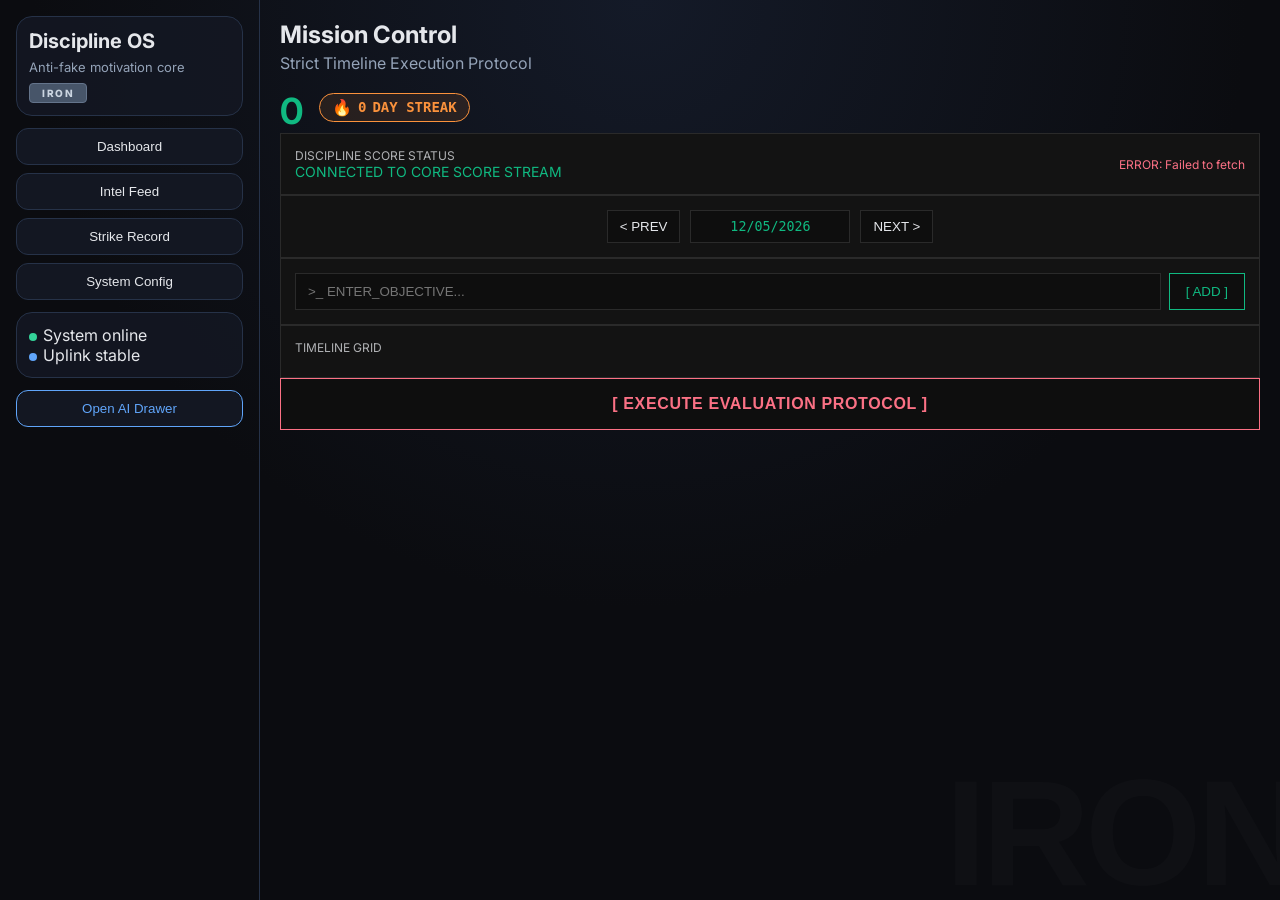
==== frontend/index.html @ 3f34ba26 "Sync local project snapshot" ====
<!DOCTYPE html>
<html lang="en">
<head>
  <meta charset="UTF-8" />
  <meta name="viewport" content="width=device-width, initial-scale=1.0" />
  <title>Discipline OS</title>
  <link rel="preconnect" href="https://fonts.googleapis.com">
  <link rel="preconnect" href="https://fonts.gstatic.com" crossorigin>
  <link href="https://fonts.googleapis.com/css2?family=Inter:wght@400;500;600;700&display=swap" rel="stylesheet">
  <link rel="stylesheet" href="./styles/main.css" />
</head>
<body>
  <div class="app-shell">
    <aside id="sidebar" class="sidebar"></aside>
    <main id="mainContent" class="main"></main>
  </div>
  <div id="drawerMount"></div>
  <script type="module" src="./js/app.js?v=5"></script>
</body>
</html>
---- frontend/styles/main.css ----
:root {
  --bg: #0b0c10;
  --panel: #131722;
  --panel-2: #1a2030;
  --text: #e5e7eb;
  --muted: #94a3b8;
  --primary: #60a5fa;
  --success: #34d399;
  --danger: #fb7185;
  --border: #263248;
}
* { box-sizing: border-box; }
body {
  margin: 0;
  font-family: "Inter", "Segoe UI", sans-serif;
  background: radial-gradient(circle at top, #141a28, var(--bg) 55%);
  color: var(--text);
}
.app-shell {
  display: grid;
  grid-template-columns: 260px 1fr;
  min-height: 100vh;
}
.sidebar {
  border-right: 1px solid var(--border);
  padding: 16px;
}
.brand-card, .status-card, .card, .score-card, .danger-zone, .drawer-left, .drawer-main-head, .chat-log, .composer {
  background: rgba(20, 24, 36, 0.85);
  border: 1px solid var(--border);
  border-radius: 16px;
}
.brand-card, .status-card { padding: 12px; margin-bottom: 12px; }
.brand-card h1 { margin: 0 0 6px; font-size: 20px; }
.brand-card p { margin: 0; color: var(--muted); font-size: 13px; }
.nav-list { display: grid; gap: 8px; margin-bottom: 12px; }
.nav-list button, .primary-btn {
  padding: 10px 12px;
  border: 1px solid var(--border);
  background: var(--panel);
  color: var(--text);
  border-radius: 12px;
  cursor: pointer;
}
.primary-btn { width: 100%; border-color: var(--primary); color: var(--primary); }
.main {
  padding: 20px;
  display: grid;
  gap: 16px;
}
.section.hidden { display: none; }
.section-header h2 { margin: 0; }
.section-header p { margin: 4px 0 0; color: var(--muted); }
.score-card {
  padding: 16px;
  display: flex;
  justify-content: space-between;
  align-items: center;
}
#scoreValue { margin: 8px 0 0; font-size: 48px; color: var(--success); }
#scoreValue.score-negative { color: var(--danger); }
.action-grid { display: grid; grid-template-columns: 1fr 1fr; gap: 12px; }
.action {
  border-radius: 14px;
  border: 1px solid var(--border);
  padding: 14px;
  background: var(--panel);
  cursor: pointer;
}
.action.success { border-color: #1e8f6a; color: var(--success); }
.action.danger { border-color: #b9475e; color: var(--danger); }
.card { padding: 14px; }
.card-title { margin-bottom: 10px; color: var(--muted); font-size: 13px; text-transform: uppercase; }
.heat-grid { display: grid; grid-template-columns: repeat(10, 14px); gap: 4px; }
.heat-square, .mini-heat-square { border-radius: 4px; border: 1px solid #202939; }
.intel-grid { display: grid; grid-template-columns: 2fr 1fr; gap: 12px; }
.trend-chart { width: 100%; height: 220px; border: 1px solid var(--border); border-radius: 12px; }
.ratio-card { text-align: center; }
.ratio-gauge { width: 160px; height: 160px; }
.intel-list { margin: 0; padding-left: 16px; }
.annual-heatmap { display: flex; gap: 3px; overflow: auto; }
.table-wrap { overflow: auto; }
table { width: 100%; border-collapse: collapse; }
th, td { border: 1px solid var(--border); padding: 8px; text-align: left; font-size: 13px; }
.mode-grid { display: grid; grid-template-columns: repeat(3, 1fr); gap: 10px; }
.mode-btn, .danger-btn {
  border: 1px solid var(--border);
  background: var(--panel);
  border-radius: 12px;
  padding: 10px;
  cursor: pointer;
  color: var(--text);
}
.mode-btn.active { border-color: var(--primary); color: var(--primary); }
.danger-zone { padding: 14px; border-color: #823446; }
.danger-btn { border-color: #b9475e; color: var(--danger); }
.ai-drawer {
  position: fixed;
  inset: 18px;
  margin-left: auto;
  width: min(980px, calc(100vw - 36px));
  display: grid;
  grid-template-columns: 240px 1fr;
  gap: 12px;
  z-index: 20;
}
.ai-drawer.hidden { display: none; }
.drawer-left, .drawer-main-head, .chat-log, .composer { padding: 12px; }
.drawer-actions { display: grid; grid-template-columns: 1fr 1fr; gap: 8px; margin-bottom: 8px; }
.drawer-actions button { border-radius: 10px; border: 1px solid var(--border); background: var(--panel); color: var(--text); padding: 8px; }
.conversation-list { display: grid; gap: 8px; max-height: calc(100vh - 180px); overflow: auto; }
.conversation-item { text-align: left; border: 1px solid var(--border); background: var(--panel); border-radius: 10px; color: var(--text); padding: 8px; cursor: pointer; }
.conversation-item.active { border-color: var(--primary); }
.drawer-main { display: grid; grid-template-rows: auto 1fr auto; gap: 10px; }
.drawer-main-head { display: flex; justify-content: space-between; align-items: center; }
.chat-log { overflow: auto; max-height: calc(100vh - 260px); }
.chat-row { margin-bottom: 8px; padding: 10px; border-radius: 12px; border: 1px solid var(--border); background: var(--panel-2); }
.chat-row.user { border-color: #2a4b78; }
.chat-row.assistant { border-color: #2a6f60; }
.composer { display: grid; gap: 8px; }
.composer-top { display: flex; justify-content: space-between; color: var(--muted); font-size: 12px; }
.composer-modes button { border-radius: 999px; border: 1px solid var(--border); background: var(--panel); color: var(--text); padding: 4px 10px; }
.composer-modes button.active { border-color: var(--primary); color: var(--primary); }
.composer-input-row { display: grid; grid-template-columns: 1fr auto auto; gap: 8px; align-items: end; }
#chatInput { border-radius: 12px; border: 1px solid var(--border); background: #0f1420; color: var(--text); padding: 10px; min-height: 64px; resize: none; }
#sendChatBtn, #stopChatBtn, #closeDrawerBtn {
  border-radius: 999px;
  border: 1px solid var(--border);
  background: var(--panel);
  color: var(--text);
  padding: 8px 14px;
  cursor: pointer;
}
#sendChatBtn { border-color: #2a4b78; color: var(--primary); }
#stopChatBtn { border-color: #b9475e; color: var(--danger); }
.hidden { display: none !important; }
.dot { width: 8px; height: 8px; border-radius: 999px; display: inline-block; margin-right: 6px; }
.dot.success { background: var(--success); }
.dot.info { background: var(--primary); }

/* =========================================
   VERCEL DESIGN SYSTEM (LIGHT THEME)
   ========================================= */
@import url('https://fonts.googleapis.com/css2?family=Geist:wght@400;500;600&family=Geist+Mono:wght@400;500&display=swap');

[data-theme="vercel"] {
  /* Màu sắc chủ đạo từ Vercel */
  --bg-color: #ffffff; /* Pure White */
  --text-main: #171717; /* Vercel Black */
  --text-muted: #666666; /* Gray 500 */
  --accent-blue: #0a72ef; /* Develop Blue */
  --accent-red: #ff5b4f; /* Ship Red */

  /* Phông chữ Geist */
  font-family: 'Geist', sans-serif;
  background-color: var(--bg-color);
  color: var(--text-main);
}

/* Ép các Card dùng kỹ thuật Shadow-as-border */
[data-theme="vercel"] .card,
[data-theme="vercel"] .section-header {
  background: #ffffff !important;
  border: none !important;
  border-radius: 8px !important;
  box-shadow: rgba(0,0,0,0.08) 0px 0px 0px 1px, rgba(0,0,0,0.04) 0px 2px 2px, #fafafa 0px 0px 0px 1px !important; /* Full Card Shadow */
}

/* Định dạng chữ số điểm khổng lồ: Âm khoảng cách chữ */
[data-theme="vercel"] #scoreValue {
  font-family: 'Geist', sans-serif;
  font-weight: 600;
  letter-spacing: -2.4px !important; /* Maximum compression */
  color: var(--text-main) !important;
}

/* Phông chữ Mono cho khu vực dữ liệu */
[data-theme="vercel"] input,
[data-theme="vercel"] #timelineDateInput,
[data-theme="vercel"] .chat-log {
  font-family: 'Geist Mono', monospace;
  background: #ffffff !important;
  color: var(--text-main) !important;
  border: none !important;
  box-shadow: rgba(0,0,0,0.08) 0px 0px 0px 1px !important; /* Border Shadow */
}

/* Nút bấm Vercel: Đen trắng phân minh */
[data-theme="vercel"] button {
  background: #ffffff !important;
  color: #171717 !important;
  border: none !important;
  border-radius: 6px !important;
  box-shadow: rgb(235, 235, 235) 0px 0px 0px 1px !important;
  font-weight: 500;
  transition: all 0.2s ease;
}

[data-theme="vercel"] button:hover {
  background: #fafafa !important;
}

/* Nút bấm chính (Call to Action) */
[data-theme="vercel"] #timelineEvaluateBtn,
[data-theme="vercel"] .primary-btn {
  background: #171717 !important; /* Primary Dark */
  color: #ffffff !important;
  box-shadow: none !important;
}

[data-theme="vercel"] #timelineEvaluateBtn:hover {
  background: #000000 !important;
}

/* Vòng sáng xanh khi Focus (Accessibility) */
[data-theme="vercel"] *:focus {
  outline: 2px solid hsla(212, 100%, 48%, 1) !important; /* Focus Blue */
}

/* =========================================
   UX JUICE & GAMIFICATION
   ========================================= */

/* Gạch ngang mục tiêu đã hoàn thành */
.card button[data-toggle-id] {
  transition: all 0.3s ease;
}
.card button[data-toggle-id][style*="#10B981"] { 
  text-decoration: line-through;
  opacity: 0.5;
  color: #10B981 !important;
}

/* Hiệu ứng Glow cho các nút */
#timelineAddTaskBtn:hover {
  box-shadow: 0 0 12px rgba(16, 185, 129, 0.4);
  transform: translateY(-1px);
}
#timelineEvaluateBtn:hover {
  box-shadow: 0 0 15px rgba(251, 113, 133, 0.4);
}

/* Rank chìm ở background */
body::before {
  content: attr(data-rank);
  position: fixed;
  bottom: -20px;
  right: -20px;
  font-size: 150px;
  font-weight: 800;
  color: rgba(255, 255, 255, 0.02);
  z-index: -1;
  pointer-events: none;
  font-family: 'Geist', sans-serif;
  letter-spacing: -5px;
}
body:not([data-rank])::before {
  content: 'NOVICE';
}
[data-theme="vercel"] body::before {
  color: rgba(0, 0, 0, 0.02);
}

/* Hiệu ứng thở cho Lửa Chuỗi */
@keyframes pulseFire {
  0% { opacity: 0.8; transform: scale(1); }
  50% { opacity: 1; transform: scale(1.05); text-shadow: 0 0 8px rgba(251,146,60,0.4); }
  100% { opacity: 0.8; transform: scale(1); }
}
#streakBadge span:first-child {
  display: inline-block;
  animation: pulseFire 2s infinite ease-in-out;
}

/* =========================================
   RANK & PRESTIGE SYSTEM (GAMIFICATION)
   ========================================= */

/* Badge Rank tại Sidebar */
.rank-badge {
    padding: 3px 12px;
    border-radius: 4px;
    font-size: 10px;
    font-weight: 800;
    text-transform: uppercase;
    letter-spacing: 1.5px;
    margin-top: 8px;
    display: inline-block;
    transition: all 0.5s cubic-bezier(0.4, 0, 0.2, 1);
    border: 1px solid transparent;
}

/* Hiệu ứng màu theo từng bậc */
.rank-iron { background: #475569; color: #cbd5e1; border-color: #64748b; }
.rank-bronze { 
    background: linear-gradient(135deg, #a85d1d, #cd7f32); 
    color: #fff; 
    box-shadow: 0 0 10px rgba(205, 127, 50, 0.4); 
}
.rank-silver { 
    background: linear-gradient(135deg, #94a3b8, #e2e8f0); 
    color: #1e293b; 
    box-shadow: 0 0 10px rgba(226, 232, 240, 0.5); 
}
.rank-gold { 
    background: linear-gradient(135deg, #d97706, #fcd34d); 
    color: #451a03; 
    box-shadow: 0 0 15px rgba(251, 191, 36, 0.6); 
    animation: gold-glow 2s infinite;
}
.rank-diamond { 
    background: linear-gradient(135deg, #0891b2, #a5f3fc); 
    color: #083344; 
    animation: diamond-shimmer 2s infinite;
}
.rank-master { 
    background: linear-gradient(135deg, #7c3aed, #c084fc, #7c3aed); 
    background-size: 200% auto;
    color: #fff; 
    box-shadow: 0 0 20px rgba(124, 58, 237, 0.7);
    animation: master-pulse 1.5s infinite, shine 3s infinite linear;
}

/* Animations */
@keyframes gold-glow { 0%, 100% { opacity: 0.8; } 50% { opacity: 1; } }
@keyframes diamond-shimmer {
    0%, 100% { box-shadow: 0 0 5px #22d3ee; }
    50% { box-shadow: 0 0 20px #22d3ee; }
}
@keyframes master-pulse { 0% { transform: scale(1); } 50% { transform: scale(1.05); } 100% { transform: scale(1); } }
@keyframes shine { to { background-position: 200% center; } }

/* Streak Shield Icon */
#shieldContainer {
    display: flex;
    align-items: center;
    gap: 4px;
    font-size: 14px;
    color: #38bdf8;
    margin-left: 10px;
}

.shield-active { animation: shield-float 3s infinite ease-in-out; }
@keyframes shield-float { 0%, 100% { transform: translateY(0); } 50% { transform: translateY(-3px); } }

/* =========================================
   TIKTOK MILESTONE CELEBRATION
   ========================================= */

#streakMilestoneOverlay {
    position: fixed;
    top: 0;
    left: 0;
    width: 100vw;
    height: 100vh;
    background: rgba(0, 0, 0, 0.8);
    display: none;
    justify-content: center;
    align-items: center;
    z-index: 9999;
    flex-direction: column;
    pointer-events: none;
}

.milestone-content {
    text-align: center;
    animation: tiktok-pop-in 0.6s cubic-bezier(0.17, 0.89, 0.32, 1.49);
}

.milestone-fire {
    font-size: 120px;
    margin-bottom: 10px;
    display: block;
    filter: drop-shadow(0 0 20px currentColor);
}

.milestone-number {
    font-size: 80px;
    font-weight: 900;
    font-family: 'Geist', sans-serif;
    letter-spacing: -5px;
    background-clip: text;
    -webkit-background-clip: text;
    color: transparent;
}

.fire-bronze { color: #cd7f32; background-image: linear-gradient(to bottom, #ff7e5f, #feb47b); }
.fire-silver { color: #e2e8f0; background-image: linear-gradient(to bottom, #bdc3c7, #2c3e50); }
.fire-gold { color: #fbbf24; background-image: linear-gradient(to bottom, #f83600, #f9d423); }
.fire-diamond { color: #22d3ee; background-image: linear-gradient(to bottom, #00f2ea, #ff0050); }
.fire-master { color: #c084fc; background-image: linear-gradient(to bottom, #8e2de2, #4a00e0); }

@keyframes tiktok-pop-in {
    0% { transform: scale(0) rotate(-20deg); opacity: 0; }
    70% { transform: scale(1.2) rotate(10deg); opacity: 1; }
    100% { transform: scale(1) rotate(0deg); }
}

#streakMilestoneOverlay.fade-out .milestone-content {
    animation: tiktok-fade-out 0.5s forwards;
}

@keyframes tiktok-fade-out {
    to { opacity: 0; transform: scale(1.5); }
}
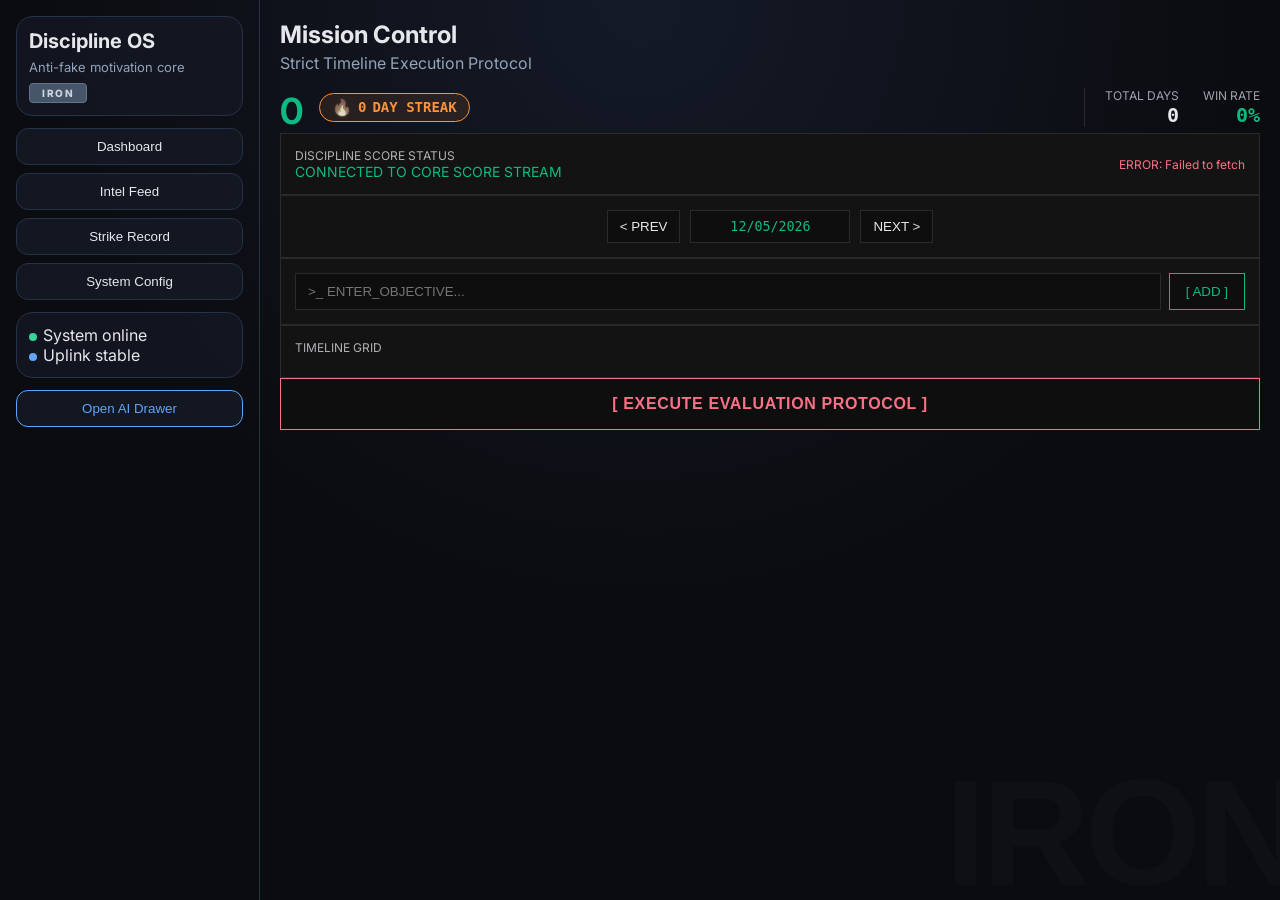
==== commit ed1e2490: "feat: Nâng cấp hiệu ứng ngọn lửa Bạc 3D mốc 10 ngày" ====
--- a/frontend/index.html
+++ b/frontend/index.html
@@ -7,7 +7,7 @@
   <link rel="preconnect" href="https://fonts.googleapis.com">
   <link rel="preconnect" href="https://fonts.gstatic.com" crossorigin>
   <link href="https://fonts.googleapis.com/css2?family=Inter:wght@400;500;600;700&display=swap" rel="stylesheet">
-  <link rel="stylesheet" href="./styles/main.css" />
+  <link rel="stylesheet" href="./styles/main.css?v=6" />
 </head>
 <body>
   <div class="app-shell">
--- a/frontend/styles/main.css
+++ b/frontend/styles/main.css
@@ -9,32 +9,68 @@
   --danger: #fb7185;
   --border: #263248;
 }
-* { box-sizing: border-box; }
+
+* {
+  box-sizing: border-box;
+}
+
 body {
   margin: 0;
   font-family: "Inter", "Segoe UI", sans-serif;
   background: radial-gradient(circle at top, #141a28, var(--bg) 55%);
   color: var(--text);
 }
+
 .app-shell {
   display: grid;
   grid-template-columns: 260px 1fr;
   min-height: 100vh;
 }
+
 .sidebar {
   border-right: 1px solid var(--border);
   padding: 16px;
 }
-.brand-card, .status-card, .card, .score-card, .danger-zone, .drawer-left, .drawer-main-head, .chat-log, .composer {
+
+.brand-card,
+.status-card,
+.card,
+.score-card,
+.danger-zone,
+.drawer-left,
+.drawer-main-head,
+.chat-log,
+.composer {
   background: rgba(20, 24, 36, 0.85);
   border: 1px solid var(--border);
   border-radius: 16px;
 }
-.brand-card, .status-card { padding: 12px; margin-bottom: 12px; }
-.brand-card h1 { margin: 0 0 6px; font-size: 20px; }
-.brand-card p { margin: 0; color: var(--muted); font-size: 13px; }
-.nav-list { display: grid; gap: 8px; margin-bottom: 12px; }
-.nav-list button, .primary-btn {
+
+.brand-card,
+.status-card {
+  padding: 12px;
+  margin-bottom: 12px;
+}
+
+.brand-card h1 {
+  margin: 0 0 6px;
+  font-size: 20px;
+}
+
+.brand-card p {
+  margin: 0;
+  color: var(--muted);
+  font-size: 13px;
+}
+
+.nav-list {
+  display: grid;
+  gap: 8px;
+  margin-bottom: 12px;
+}
+
+.nav-list button,
+.primary-btn {
   padding: 10px 12px;
   border: 1px solid var(--border);
   background: var(--panel);
@@ -42,24 +78,55 @@
   border-radius: 12px;
   cursor: pointer;
 }
-.primary-btn { width: 100%; border-color: var(--primary); color: var(--primary); }
+
+.primary-btn {
+  width: 100%;
+  border-color: var(--primary);
+  color: var(--primary);
+}
+
 .main {
   padding: 20px;
   display: grid;
   gap: 16px;
 }
-.section.hidden { display: none; }
-.section-header h2 { margin: 0; }
-.section-header p { margin: 4px 0 0; color: var(--muted); }
+
+.section.hidden {
+  display: none;
+}
+
+.section-header h2 {
+  margin: 0;
+}
+
+.section-header p {
+  margin: 4px 0 0;
+  color: var(--muted);
+}
+
 .score-card {
   padding: 16px;
   display: flex;
   justify-content: space-between;
   align-items: center;
 }
-#scoreValue { margin: 8px 0 0; font-size: 48px; color: var(--success); }
-#scoreValue.score-negative { color: var(--danger); }
-.action-grid { display: grid; grid-template-columns: 1fr 1fr; gap: 12px; }
+
+#scoreValue {
+  margin: 8px 0 0;
+  font-size: 48px;
+  color: var(--success);
+}
+
+#scoreValue.score-negative {
+  color: var(--danger);
+}
+
+.action-grid {
+  display: grid;
+  grid-template-columns: 1fr 1fr;
+  gap: 12px;
+}
+
 .action {
   border-radius: 14px;
   border: 1px solid var(--border);
@@ -67,23 +134,98 @@
   background: var(--panel);
   cursor: pointer;
 }
-.action.success { border-color: #1e8f6a; color: var(--success); }
-.action.danger { border-color: #b9475e; color: var(--danger); }
-.card { padding: 14px; }
-.card-title { margin-bottom: 10px; color: var(--muted); font-size: 13px; text-transform: uppercase; }
-.heat-grid { display: grid; grid-template-columns: repeat(10, 14px); gap: 4px; }
-.heat-square, .mini-heat-square { border-radius: 4px; border: 1px solid #202939; }
-.intel-grid { display: grid; grid-template-columns: 2fr 1fr; gap: 12px; }
-.trend-chart { width: 100%; height: 220px; border: 1px solid var(--border); border-radius: 12px; }
-.ratio-card { text-align: center; }
-.ratio-gauge { width: 160px; height: 160px; }
-.intel-list { margin: 0; padding-left: 16px; }
-.annual-heatmap { display: flex; gap: 3px; overflow: auto; }
-.table-wrap { overflow: auto; }
-table { width: 100%; border-collapse: collapse; }
-th, td { border: 1px solid var(--border); padding: 8px; text-align: left; font-size: 13px; }
-.mode-grid { display: grid; grid-template-columns: repeat(3, 1fr); gap: 10px; }
-.mode-btn, .danger-btn {
+
+.action.success {
+  border-color: #1e8f6a;
+  color: var(--success);
+}
+
+.action.danger {
+  border-color: #b9475e;
+  color: var(--danger);
+}
+
+.card {
+  padding: 14px;
+}
+
+.card-title {
+  margin-bottom: 10px;
+  color: var(--muted);
+  font-size: 13px;
+  text-transform: uppercase;
+}
+
+.heat-grid {
+  display: grid;
+  grid-template-columns: repeat(10, 14px);
+  gap: 4px;
+}
+
+.heat-square,
+.mini-heat-square {
+  border-radius: 4px;
+  border: 1px solid #202939;
+}
+
+.intel-grid {
+  display: grid;
+  grid-template-columns: 2fr 1fr;
+  gap: 12px;
+}
+
+.trend-chart {
+  width: 100%;
+  height: 220px;
+  border: 1px solid var(--border);
+  border-radius: 12px;
+}
+
+.ratio-card {
+  text-align: center;
+}
+
+.ratio-gauge {
+  width: 160px;
+  height: 160px;
+}
+
+.intel-list {
+  margin: 0;
+  padding-left: 16px;
+}
+
+.annual-heatmap {
+  display: flex;
+  gap: 3px;
+  overflow: auto;
+}
+
+.table-wrap {
+  overflow: auto;
+}
+
+table {
+  width: 100%;
+  border-collapse: collapse;
+}
+
+th,
+td {
+  border: 1px solid var(--border);
+  padding: 8px;
+  text-align: left;
+  font-size: 13px;
+}
+
+.mode-grid {
+  display: grid;
+  grid-template-columns: repeat(3, 1fr);
+  gap: 10px;
+}
+
+.mode-btn,
+.danger-btn {
   border: 1px solid var(--border);
   background: var(--panel);
   border-radius: 12px;
@@ -91,9 +233,22 @@
   cursor: pointer;
   color: var(--text);
 }
-.mode-btn.active { border-color: var(--primary); color: var(--primary); }
-.danger-zone { padding: 14px; border-color: #823446; }
-.danger-btn { border-color: #b9475e; color: var(--danger); }
+
+.mode-btn.active {
+  border-color: var(--primary);
+  color: var(--primary);
+}
+
+.danger-zone {
+  padding: 14px;
+  border-color: #823446;
+}
+
+.danger-btn {
+  border-color: #b9475e;
+  color: var(--danger);
+}
+
 .ai-drawer {
   position: fixed;
   inset: 18px;
@@ -104,26 +259,132 @@
   gap: 12px;
   z-index: 20;
 }
-.ai-drawer.hidden { display: none; }
-.drawer-left, .drawer-main-head, .chat-log, .composer { padding: 12px; }
-.drawer-actions { display: grid; grid-template-columns: 1fr 1fr; gap: 8px; margin-bottom: 8px; }
-.drawer-actions button { border-radius: 10px; border: 1px solid var(--border); background: var(--panel); color: var(--text); padding: 8px; }
-.conversation-list { display: grid; gap: 8px; max-height: calc(100vh - 180px); overflow: auto; }
-.conversation-item { text-align: left; border: 1px solid var(--border); background: var(--panel); border-radius: 10px; color: var(--text); padding: 8px; cursor: pointer; }
-.conversation-item.active { border-color: var(--primary); }
-.drawer-main { display: grid; grid-template-rows: auto 1fr auto; gap: 10px; }
-.drawer-main-head { display: flex; justify-content: space-between; align-items: center; }
-.chat-log { overflow: auto; max-height: calc(100vh - 260px); }
-.chat-row { margin-bottom: 8px; padding: 10px; border-radius: 12px; border: 1px solid var(--border); background: var(--panel-2); }
-.chat-row.user { border-color: #2a4b78; }
-.chat-row.assistant { border-color: #2a6f60; }
-.composer { display: grid; gap: 8px; }
-.composer-top { display: flex; justify-content: space-between; color: var(--muted); font-size: 12px; }
-.composer-modes button { border-radius: 999px; border: 1px solid var(--border); background: var(--panel); color: var(--text); padding: 4px 10px; }
-.composer-modes button.active { border-color: var(--primary); color: var(--primary); }
-.composer-input-row { display: grid; grid-template-columns: 1fr auto auto; gap: 8px; align-items: end; }
-#chatInput { border-radius: 12px; border: 1px solid var(--border); background: #0f1420; color: var(--text); padding: 10px; min-height: 64px; resize: none; }
-#sendChatBtn, #stopChatBtn, #closeDrawerBtn {
+
+.ai-drawer.hidden {
+  display: none;
+}
+
+.drawer-left,
+.drawer-main-head,
+.chat-log,
+.composer {
+  padding: 12px;
+}
+
+.drawer-actions {
+  display: grid;
+  grid-template-columns: 1fr 1fr;
+  gap: 8px;
+  margin-bottom: 8px;
+}
+
+.drawer-actions button {
+  border-radius: 10px;
+  border: 1px solid var(--border);
+  background: var(--panel);
+  color: var(--text);
+  padding: 8px;
+}
+
+.conversation-list {
+  display: grid;
+  gap: 8px;
+  max-height: calc(100vh - 180px);
+  overflow: auto;
+}
+
+.conversation-item {
+  text-align: left;
+  border: 1px solid var(--border);
+  background: var(--panel);
+  border-radius: 10px;
+  color: var(--text);
+  padding: 8px;
+  cursor: pointer;
+}
+
+.conversation-item.active {
+  border-color: var(--primary);
+}
+
+.drawer-main {
+  display: grid;
+  grid-template-rows: auto 1fr auto;
+  gap: 10px;
+}
+
+.drawer-main-head {
+  display: flex;
+  justify-content: space-between;
+  align-items: center;
+}
+
+.chat-log {
+  overflow: auto;
+  max-height: calc(100vh - 260px);
+}
+
+.chat-row {
+  margin-bottom: 8px;
+  padding: 10px;
+  border-radius: 12px;
+  border: 1px solid var(--border);
+  background: var(--panel-2);
+}
+
+.chat-row.user {
+  border-color: #2a4b78;
+}
+
+.chat-row.assistant {
+  border-color: #2a6f60;
+}
+
+.composer {
+  display: grid;
+  gap: 8px;
+}
+
+.composer-top {
+  display: flex;
+  justify-content: space-between;
+  color: var(--muted);
+  font-size: 12px;
+}
+
+.composer-modes button {
+  border-radius: 999px;
+  border: 1px solid var(--border);
+  background: var(--panel);
+  color: var(--text);
+  padding: 4px 10px;
+}
+
+.composer-modes button.active {
+  border-color: var(--primary);
+  color: var(--primary);
+}
+
+.composer-input-row {
+  display: grid;
+  grid-template-columns: 1fr auto auto;
+  gap: 8px;
+  align-items: end;
+}
+
+#chatInput {
+  border-radius: 12px;
+  border: 1px solid var(--border);
+  background: #0f1420;
+  color: var(--text);
+  padding: 10px;
+  min-height: 64px;
+  resize: none;
+}
+
+#sendChatBtn,
+#stopChatBtn,
+#closeDrawerBtn {
   border-radius: 999px;
   border: 1px solid var(--border);
   background: var(--panel);
@@ -131,12 +392,36 @@
   padding: 8px 14px;
   cursor: pointer;
 }
-#sendChatBtn { border-color: #2a4b78; color: var(--primary); }
-#stopChatBtn { border-color: #b9475e; color: var(--danger); }
-.hidden { display: none !important; }
-.dot { width: 8px; height: 8px; border-radius: 999px; display: inline-block; margin-right: 6px; }
-.dot.success { background: var(--success); }
-.dot.info { background: var(--primary); }
+
+#sendChatBtn {
+  border-color: #2a4b78;
+  color: var(--primary);
+}
+
+#stopChatBtn {
+  border-color: #b9475e;
+  color: var(--danger);
+}
+
+.hidden {
+  display: none !important;
+}
+
+.dot {
+  width: 8px;
+  height: 8px;
+  border-radius: 999px;
+  display: inline-block;
+  margin-right: 6px;
+}
+
+.dot.success {
+  background: var(--success);
+}
+
+.dot.info {
+  background: var(--primary);
+}
 
 /* =========================================
    VERCEL DESIGN SYSTEM (LIGHT THEME)
@@ -145,11 +430,16 @@
 
 [data-theme="vercel"] {
   /* Màu sắc chủ đạo từ Vercel */
-  --bg-color: #ffffff; /* Pure White */
-  --text-main: #171717; /* Vercel Black */
-  --text-muted: #666666; /* Gray 500 */
-  --accent-blue: #0a72ef; /* Develop Blue */
-  --accent-red: #ff5b4f; /* Ship Red */
+  --bg-color: #ffffff;
+  /* Pure White */
+  --text-main: #171717;
+  /* Vercel Black */
+  --text-muted: #666666;
+  /* Gray 500 */
+  --accent-blue: #0a72ef;
+  /* Develop Blue */
+  --accent-red: #ff5b4f;
+  /* Ship Red */
 
   /* Phông chữ Geist */
   font-family: 'Geist', sans-serif;
@@ -163,14 +453,16 @@
   background: #ffffff !important;
   border: none !important;
   border-radius: 8px !important;
-  box-shadow: rgba(0,0,0,0.08) 0px 0px 0px 1px, rgba(0,0,0,0.04) 0px 2px 2px, #fafafa 0px 0px 0px 1px !important; /* Full Card Shadow */
+  box-shadow: rgba(0, 0, 0, 0.08) 0px 0px 0px 1px, rgba(0, 0, 0, 0.04) 0px 2px 2px, #fafafa 0px 0px 0px 1px !important;
+  /* Full Card Shadow */
 }
 
 /* Định dạng chữ số điểm khổng lồ: Âm khoảng cách chữ */
 [data-theme="vercel"] #scoreValue {
   font-family: 'Geist', sans-serif;
   font-weight: 600;
-  letter-spacing: -2.4px !important; /* Maximum compression */
+  letter-spacing: -2.4px !important;
+  /* Maximum compression */
   color: var(--text-main) !important;
 }
 
@@ -182,7 +474,8 @@
   background: #ffffff !important;
   color: var(--text-main) !important;
   border: none !important;
-  box-shadow: rgba(0,0,0,0.08) 0px 0px 0px 1px !important; /* Border Shadow */
+  box-shadow: rgba(0, 0, 0, 0.08) 0px 0px 0px 1px !important;
+  /* Border Shadow */
 }
 
 /* Nút bấm Vercel: Đen trắng phân minh */
@@ -203,7 +496,8 @@
 /* Nút bấm chính (Call to Action) */
 [data-theme="vercel"] #timelineEvaluateBtn,
 [data-theme="vercel"] .primary-btn {
-  background: #171717 !important; /* Primary Dark */
+  background: #171717 !important;
+  /* Primary Dark */
   color: #ffffff !important;
   box-shadow: none !important;
 }
@@ -214,7 +508,8 @@
 
 /* Vòng sáng xanh khi Focus (Accessibility) */
 [data-theme="vercel"] *:focus {
-  outline: 2px solid hsla(212, 100%, 48%, 1) !important; /* Focus Blue */
+  outline: 2px solid hsla(212, 100%, 48%, 1) !important;
+  /* Focus Blue */
 }
 
 /* =========================================
@@ -225,7 +520,8 @@
 .card button[data-toggle-id] {
   transition: all 0.3s ease;
 }
-.card button[data-toggle-id][style*="#10B981"] { 
+
+.card button[data-toggle-id][style*="#10B981"] {
   text-decoration: line-through;
   opacity: 0.5;
   color: #10B981 !important;
@@ -236,6 +532,7 @@
   box-shadow: 0 0 12px rgba(16, 185, 129, 0.4);
   transform: translateY(-1px);
 }
+
 #timelineEvaluateBtn:hover {
   box-shadow: 0 0 15px rgba(251, 113, 133, 0.4);
 }
@@ -254,19 +551,34 @@
   font-family: 'Geist', sans-serif;
   letter-spacing: -5px;
 }
+
 body:not([data-rank])::before {
   content: 'NOVICE';
 }
+
 [data-theme="vercel"] body::before {
   color: rgba(0, 0, 0, 0.02);
 }
 
 /* Hiệu ứng thở cho Lửa Chuỗi */
 @keyframes pulseFire {
-  0% { opacity: 0.8; transform: scale(1); }
-  50% { opacity: 1; transform: scale(1.05); text-shadow: 0 0 8px rgba(251,146,60,0.4); }
-  100% { opacity: 0.8; transform: scale(1); }
-}
+  0% {
+    opacity: 0.8;
+    transform: scale(1);
+  }
+
+  50% {
+    opacity: 1;
+    transform: scale(1.05);
+    text-shadow: 0 0 8px rgba(251, 146, 60, 0.4);
+  }
+
+  100% {
+    opacity: 0.8;
+    transform: scale(1);
+  }
+}
+
 #streakBadge span:first-child {
   display: inline-block;
   animation: pulseFire 2s infinite ease-in-out;
@@ -278,129 +590,928 @@
 
 /* Badge Rank tại Sidebar */
 .rank-badge {
-    padding: 3px 12px;
-    border-radius: 4px;
-    font-size: 10px;
-    font-weight: 800;
-    text-transform: uppercase;
-    letter-spacing: 1.5px;
-    margin-top: 8px;
-    display: inline-block;
-    transition: all 0.5s cubic-bezier(0.4, 0, 0.2, 1);
-    border: 1px solid transparent;
+  padding: 3px 12px;
+  border-radius: 4px;
+  font-size: 10px;
+  font-weight: 800;
+  text-transform: uppercase;
+  letter-spacing: 1.5px;
+  margin-top: 8px;
+  display: inline-block;
+  transition: all 0.5s cubic-bezier(0.4, 0, 0.2, 1);
+  border: 1px solid transparent;
 }
 
 /* Hiệu ứng màu theo từng bậc */
-.rank-iron { background: #475569; color: #cbd5e1; border-color: #64748b; }
-.rank-bronze { 
-    background: linear-gradient(135deg, #a85d1d, #cd7f32); 
-    color: #fff; 
-    box-shadow: 0 0 10px rgba(205, 127, 50, 0.4); 
-}
-.rank-silver { 
-    background: linear-gradient(135deg, #94a3b8, #e2e8f0); 
-    color: #1e293b; 
-    box-shadow: 0 0 10px rgba(226, 232, 240, 0.5); 
-}
-.rank-gold { 
-    background: linear-gradient(135deg, #d97706, #fcd34d); 
-    color: #451a03; 
-    box-shadow: 0 0 15px rgba(251, 191, 36, 0.6); 
-    animation: gold-glow 2s infinite;
-}
-.rank-diamond { 
-    background: linear-gradient(135deg, #0891b2, #a5f3fc); 
-    color: #083344; 
-    animation: diamond-shimmer 2s infinite;
-}
-.rank-master { 
-    background: linear-gradient(135deg, #7c3aed, #c084fc, #7c3aed); 
-    background-size: 200% auto;
-    color: #fff; 
-    box-shadow: 0 0 20px rgba(124, 58, 237, 0.7);
-    animation: master-pulse 1.5s infinite, shine 3s infinite linear;
+.rank-iron {
+  background: #475569;
+  color: #cbd5e1;
+  border-color: #64748b;
+}
+
+.rank-bronze {
+  background: linear-gradient(135deg, #a85d1d, #cd7f32);
+  color: #fff;
+  box-shadow: 0 0 10px rgba(205, 127, 50, 0.4);
+}
+
+.rank-silver {
+  background: linear-gradient(135deg, #94a3b8, #e2e8f0);
+  color: #1e293b;
+  box-shadow: 0 0 10px rgba(226, 232, 240, 0.5);
+}
+
+.rank-gold {
+  background: linear-gradient(135deg, #d97706, #fcd34d);
+  color: #451a03;
+  box-shadow: 0 0 15px rgba(251, 191, 36, 0.6);
+  animation: gold-glow 2s infinite;
+}
+
+.rank-diamond {
+  background: linear-gradient(135deg, #0891b2, #a5f3fc);
+  color: #083344;
+  animation: diamond-shimmer 2s infinite;
+}
+
+.rank-master {
+  background: linear-gradient(135deg, #7c3aed, #c084fc, #7c3aed);
+  background-size: 200% auto;
+  color: #fff;
+  box-shadow: 0 0 20px rgba(124, 58, 237, 0.7);
+  animation: master-pulse 1.5s infinite, shine 3s infinite linear;
 }
 
 /* Animations */
-@keyframes gold-glow { 0%, 100% { opacity: 0.8; } 50% { opacity: 1; } }
+@keyframes gold-glow {
+
+  0%,
+  100% {
+    opacity: 0.8;
+  }
+
+  50% {
+    opacity: 1;
+  }
+}
+
 @keyframes diamond-shimmer {
-    0%, 100% { box-shadow: 0 0 5px #22d3ee; }
-    50% { box-shadow: 0 0 20px #22d3ee; }
-}
-@keyframes master-pulse { 0% { transform: scale(1); } 50% { transform: scale(1.05); } 100% { transform: scale(1); } }
-@keyframes shine { to { background-position: 200% center; } }
+
+  0%,
+  100% {
+    box-shadow: 0 0 5px #22d3ee;
+  }
+
+  50% {
+    box-shadow: 0 0 20px #22d3ee;
+  }
+}
+
+@keyframes master-pulse {
+  0% {
+    transform: scale(1);
+  }
+
+  50% {
+    transform: scale(1.05);
+  }
+
+  100% {
+    transform: scale(1);
+  }
+}
+
+@keyframes shine {
+  to {
+    background-position: 200% center;
+  }
+}
 
 /* Streak Shield Icon */
 #shieldContainer {
+  display: flex;
+  align-items: center;
+  gap: 4px;
+  font-size: 14px;
+  color: #38bdf8;
+  margin-left: 10px;
+}
+
+.shield-active {
+  animation: shield-float 3s infinite ease-in-out;
+}
+
+@keyframes shield-float {
+
+  0%,
+  100% {
+    transform: translateY(0);
+  }
+
+  50% {
+    transform: translateY(-3px);
+  }
+}
+
+/* =========================================
+   MILESTONE BRILLIANT SVG FLAME EFFECT
+   ========================================= */
+
+#streakMilestoneOverlay {
+  position: fixed;
+  top: 0;
+  left: 0;
+  width: 100vw;
+  height: 100vh;
+  background: rgba(0, 0, 0, 0.85);
+  backdrop-filter: blur(10px);
+  -webkit-backdrop-filter: blur(10px);
+  display: none;
+  justify-content: center;
+  align-items: center;
+  z-index: 9999;
+  flex-direction: column;
+  pointer-events: none;
+  opacity: 0;
+  transition: opacity 0.5s ease;
+}
+
+#streakMilestoneOverlay.active {
+  opacity: 1;
+}
+
+.milestone-content {
+  text-align: center;
+  animation: pop-in-flicker 0.6s cubic-bezier(0.17, 0.89, 0.32, 1.49);
+}
+
+@keyframes pop-in-flicker {
+  0% { transform: scale(0.5); opacity: 0; }
+  100% { transform: scale(1); opacity: 1; }
+}
+
+.milestone-flame-container {
+    position: relative;
+    width: 250px;
+    height: 300px;
+    margin-bottom: 20px;
     display: flex;
+    justify-content: center;
     align-items: center;
-    gap: 4px;
-    font-size: 14px;
-    color: #38bdf8;
-    margin-left: 10px;
-}
-
-.shield-active { animation: shield-float 3s infinite ease-in-out; }
-@keyframes shield-float { 0%, 100% { transform: translateY(0); } 50% { transform: translateY(-3px); } }
-
-/* =========================================
-   TIKTOK MILESTONE CELEBRATION
-   ========================================= */
-
-#streakMilestoneOverlay {
-    position: fixed;
+    /* Main Glow effect */
+    filter: drop-shadow(0 0 20px var(--glow-1)) 
+            drop-shadow(0 0 40px var(--glow-2)) 
+            drop-shadow(0 0 80px var(--glow-3));
+    animation: brilliant-flicker 1.5s infinite alternate;
+}
+
+.milestone-fire-svg {
+    width: 100%;
+    height: 100%;
+    position: absolute;
     top: 0;
     left: 0;
-    width: 100vw;
-    height: 100vh;
-    background: rgba(0, 0, 0, 0.8);
-    display: none;
-    justify-content: center;
-    align-items: center;
-    z-index: 9999;
-    flex-direction: column;
-    pointer-events: none;
-}
-
-.milestone-content {
-    text-align: center;
-    animation: tiktok-pop-in 0.6s cubic-bezier(0.17, 0.89, 0.32, 1.49);
-}
-
-.milestone-fire {
-    font-size: 120px;
-    margin-bottom: 10px;
-    display: block;
-    filter: drop-shadow(0 0 20px currentColor);
+    z-index: 1;
+}
+
+.flame-layer-1 { animation: flame-flicker 0.2s infinite alternate; }
+.flame-layer-2 { animation: flame-flicker 0.1s infinite alternate; }
+
+/* Base definitions for CSS variables by Rank */
+.fire-bronze {
+  --stop-1: #fff; --stop-2: #facc15; --stop-3: #ea580c;
+  --glow-1: #facc15; --glow-2: #ea580c; --glow-3: #9a3412;
+  --text-color: #facc15;
+}
+.fire-silver {
+  --stop-1: #ffffff; --stop-2: #e2e8f0; --stop-3: #94a3b8;
+  --glow-1: #ffffff; --glow-2: #cbd5e1; --glow-3: #94a3b8;
+  --text-color: #e2e8f0;
+}
+.fire-gold {
+  --stop-1: #fff; --stop-2: #fef08a; --stop-3: #ca8a04;
+  --glow-1: #fff; --glow-2: #fef08a; --glow-3: #ca8a04;
+  --text-color: #fef08a;
+}
+.fire-diamond {
+  --stop-1: #fff; --stop-2: #cffafe; --stop-3: #0891b2;
+  --glow-1: #fff; --glow-2: #cffafe; --glow-3: #0891b2;
+  --text-color: #cffafe;
+}
+.fire-master {
+  --stop-1: #fff; --stop-2: #e9d5ff; --stop-3: #a855f7;
+  --glow-1: #fff; --glow-2: #e9d5ff; --glow-3: #a855f7;
+  --text-color: #e9d5ff;
+}
+
+/* Specific scale adjustments to make it cooler */
+.fire-diamond .milestone-fire-svg { transform: scale(1.1); }
+.fire-master .milestone-fire-svg { transform: scale(1.2); }
+
+.stop-1 { stop-color: var(--stop-1); }
+.stop-2 { stop-color: var(--stop-2); }
+.stop-3 { stop-color: var(--stop-3); }
+
+/* --- Colossal Floating Number '10' --- */
+.streak-number-colossal {
+    position: absolute;
+    top: 50%;
+    left: 50%;
+    transform: translate(-50%, -50%);
+    font-family: 'Space Grotesk', 'Geist', sans-serif;
+    font-size: 150px;
+    font-weight: 900;
+    color: var(--text-color);
+    text-shadow: 0 0 10px var(--glow-1),
+                 0 0 20px var(--glow-2),
+                 0 0 30px var(--glow-3);
+    letter-spacing: -5px;
+    opacity: 0.9;
+    z-index: 10;
+    animation: brilliant-float 2s infinite alternate ease-in-out;
+}
+
+/* --- Unlocked Text --- */
+.unlocked-text {
+    font-family: 'Space Mono', monospace;
+    font-size: 24px;
+    font-weight: bold;
+    color: var(--text-color);
+    text-transform: uppercase;
+    letter-spacing: 2px;
+    text-shadow: 0 0 5px var(--glow-3);
+    margin-top: -10px;
+}
+
+/* --- Keyframe Animations --- */
+@keyframes brilliant-flicker {
+    0% {
+        filter: drop-shadow(0 0 20px var(--glow-1)) drop-shadow(0 0 40px var(--glow-2)) drop-shadow(0 0 80px var(--glow-3));
+        transform: scale(1);
+    }
+    100% {
+        filter: drop-shadow(0 0 25px var(--glow-1)) drop-shadow(0 0 50px var(--glow-2)) drop-shadow(0 0 100px var(--glow-3));
+        transform: scale(1.02);
+    }
+}
+
+@keyframes brilliant-float {
+    0% { transform: translate(-50%, -50%) translateY(0); }
+    100% { transform: translate(-50%, -50%) translateY(-10px); }
+}
+
+@keyframes flame-flicker {
+    0% { opacity: 0.8; }
+    50% { opacity: 1; }
+    100% { opacity: 0.9; }
+}
+
+/* Sparkles! */
+.sparkle-layer {
+  position: absolute;
+  top: 0;
+  left: 0;
+  width: 100%;
+  height: 100%;
+  z-index: 5;
+  pointer-events: none;
+}
+
+.sparkle-particle {
+  position: absolute;
+  font-size: 24px;
+  color: var(--text-color);
+  opacity: 0;
+  animation: sparkle-float infinite linear;
+  text-shadow: 0 0 10px var(--glow-2);
+}
+
+@keyframes sparkle-float {
+  0% { transform: translateY(0) scale(0); opacity: 0; }
+  20% { transform: translateY(-20px) scale(1); opacity: 1; }
+  80% { transform: translateY(-80px) scale(1); opacity: 1; }
+  100% { transform: translateY(-100px) scale(0); opacity: 0; }
+}
+
+/* =========================================
+   BRUTALIST / TERMINAL 3D RANK DISPLAY
+   ========================================= */
+
+.brutalist-hud {
+  position: relative;
+  width: 280px;
+  max-width: 92vw;
+  padding: 20px;
+  background-color: #071105;
+  border: 1.5px solid rgba(255, 255, 255, 0.1);
+  border-radius: 0 !important;
+  display: flex;
+  flex-direction: column;
+  align-items: center;
+  overflow: hidden;
+}
+
+.hud-corner {
+  position: absolute;
+  width: 20px;
+  height: 20px;
+  border: 2px solid;
+}
+
+.top-left {
+  top: -2px;
+  left: -2px;
+  border-right: none;
+  border-bottom: none;
+}
+
+.bottom-right {
+  bottom: -2px;
+  right: -2px;
+  border-left: none;
+  border-top: none;
+}
+
+.rank-3d-model {
+  width: 200px;
+  height: 200px;
+  object-fit: contain;
+  z-index: 2;
+  animation: brutal-float 4s infinite linear;
+}
+
+.hud-data {
+  width: 100%;
+  margin-top: 15px;
+  padding-top: 10px;
+  border-top: 1.5px dashed rgba(255, 255, 255, 0.2);
+  font-family: 'Space Mono', monospace;
+  font-size: 12px;
+  display: flex;
+  justify-content: space-between;
+  text-transform: uppercase;
+}
+
+.rank-green .hud-corner {
+  border-color: #00FF00;
+}
+
+.rank-green .data-value {
+  color: #00FF00;
+  text-shadow: 0 0 15px rgba(0, 255, 0, 0.4);
+}
+
+.rank-green .rank-3d-model {
+  filter: drop-shadow(0 0 20px rgba(0, 255, 0, 0.3));
+}
+
+.rank-bronze .hud-corner {
+  border-color: #CD7F32;
+}
+
+.rank-bronze .data-value {
+  color: #CD7F32;
+  font-weight: 700;
+  text-shadow: 0 0 12px rgba(205, 127, 50, 0.45);
+}
+
+.rank-bronze .rank-3d-model {
+  filter: drop-shadow(0 0 16px rgba(205, 127, 50, 0.35));
+}
+
+.rank-silver .hud-corner {
+  border-color: #E2E8F0;
+}
+
+.rank-silver .data-value {
+  color: #E2E8F0;
+  font-weight: 700;
+  text-shadow: 0 0 12px rgba(226, 232, 240, 0.5);
+}
+
+.rank-silver .rank-3d-model {
+  filter: drop-shadow(0 0 20px rgba(226, 232, 240, 0.4));
+}
+
+.rank-gold .hud-corner {
+  border-color: #FBBF24;
+}
+
+.rank-gold .data-value {
+  color: #FBBF24;
+  font-weight: 700;
+  text-shadow: 0 0 14px rgba(251, 191, 36, 0.55);
+}
+
+.rank-gold .rank-3d-model {
+  filter: drop-shadow(0 0 24px rgba(251, 191, 36, 0.45));
+}
+
+.rank-diamond .hud-corner {
+  border-color: #38BDF8;
+}
+
+.rank-diamond .data-value {
+  color: #67E8F9;
+  font-weight: 700;
+  text-shadow: 0 0 16px rgba(103, 232, 249, 0.62);
+}
+
+.rank-diamond .rank-3d-model {
+  filter: drop-shadow(0 0 28px rgba(56, 189, 248, 0.55));
+}
+
+.rank-inferno .hud-corner {
+  border-color: #FF4500;
+}
+
+.rank-inferno .data-value {
+  color: #FF4500;
+  font-weight: bold;
+  text-shadow: 0 0 15px rgba(255, 69, 0, 0.6);
+}
+
+.rank-inferno .rank-3d-model {
+  filter: drop-shadow(0 0 30px rgba(255, 69, 0, 0.4));
+}
+
+@keyframes brutal-float {
+
+  0%,
+  100% {
+    transform: translateY(0);
+  }
+
+  50% {
+    transform: translateY(-8px);
+  }
+}
+
+@keyframes tiktok-pop-in {
+  0% {
+    transform: scale(0) rotate(-20deg);
+    opacity: 0;
+  }
+
+  70% {
+    transform: scale(1.2) rotate(10deg);
+    opacity: 1;
+  }
+
+  100% {
+    transform: scale(1) rotate(0deg);
+  }
+}
+
+#streakMilestoneOverlay.fade-out .milestone-content {
+  animation: tiktok-fade-out 0.5s forwards;
+}
+
+@keyframes tiktok-fade-out {
+  to {
+    opacity: 0;
+    transform: scale(1.5);
+  }
+}
+
+/* Milestone Intensity Layers */
+.intensity-low #streakMilestoneOverlay {
+  background: rgba(0, 0, 0, 0.4);
+}
+
+.intensity-low .milestone-content {
+  transform: scale(0.8);
+}
+
+.intensity-mid #streakMilestoneOverlay {
+  background: rgba(0, 0, 0, 0.7);
+}
+
+.intensity-high #streakMilestoneOverlay {
+  background: radial-gradient(circle, rgba(124, 58, 237, 0.3) 0%, rgba(0, 0, 0, 0.9) 100%);
+}
+
+.intensity-high .milestone-fire {
+  animation: master-lightning 0.2s infinite;
+}
+
+@keyframes master-lightning {
+  0% {
+    filter: drop-shadow(0 0 30px #c084fc) brightness(1);
+  }
+
+  50% {
+    filter: drop-shadow(0 0 60px #fff) brightness(1.5);
+    transform: rotate(1deg);
+  }
+
+  100% {
+    filter: drop-shadow(0 0 30px #c084fc) brightness(1);
+  }
+}
+
+/* Rank-based fire icon only (no badge/background override) */
+#streakBadge {
+  background: rgba(251, 146, 60, 0.1) !important;
+  border: 1px solid #FB923C !important;
+  box-shadow: none !important;
+}
+
+#streakBadge #streakCount,
+#streakBadge .streak-text {
+  color: inherit !important;
+}
+
+#streakBadge .streak-fire-icon {
+  display: inline-block;
+  animation: pulseFire 2s infinite ease-in-out;
+  filter: none !important;
+  color: #fb923c;
+  text-shadow: none;
+}
+
+body[data-rank="IRON"] #streakBadge .streak-fire-icon {
+  filter: grayscale(75%) brightness(0.9) !important;
+  color: #94a3b8;
+  text-shadow: 0 0 3px rgba(148, 163, 184, 0.28);
+}
+
+body[data-rank="BRONZE"] #streakBadge .streak-fire-icon {
+  filter: none !important;
+  color: #fb923c;
+  text-shadow: 0 0 7px rgba(251, 146, 60, 0.5);
+}
+
+body[data-rank="SILVER"] #streakBadge .streak-fire-icon {
+  filter: grayscale(100%) brightness(1.7) !important;
+  color: #f8fafc;
+  text-shadow: 0 0 11px rgba(241, 245, 249, 0.92);
+}
+
+body[data-rank="GOLD"] #streakBadge .streak-fire-icon {
+  filter: saturate(1.3) brightness(1.2) !important;
+  color: #facc15;
+  text-shadow: 0 0 15px rgba(250, 204, 21, 1);
+}
+
+body[data-rank="DIAMOND"] #streakBadge .streak-fire-icon {
+  filter: saturate(1.35) brightness(1.2) !important;
+  color: #67e8f9;
+  text-shadow: 0 0 19px rgba(103, 232, 249, 1);
+}
+
+body[data-rank="MASTER"] #streakBadge .streak-fire-icon {
+  filter: saturate(1.45) brightness(1.3) !important;
+  color: #e9d5ff;
+  text-shadow: 0 0 24px rgba(216, 180, 254, 1);
+  animation: pulseFire 1.5s infinite ease-in-out, master-aura 1.2s infinite ease-in-out;
+}
+
+.milestone-fire::after {
+  content: "";
+  position: absolute;
+  width: 130px;
+  height: 130px;
+  border-radius: 999px;
+  pointer-events: none;
+  background: radial-gradient(circle, rgba(255, 255, 255, 0.18) 0%, rgba(255, 255, 255, 0.06) 35%, rgba(255, 255, 255, 0) 70%);
+  mix-blend-mode: screen;
+  animation: aura-breathe 1.1s infinite ease-in-out;
+}
+
+@keyframes aura-breathe {
+
+  0%,
+  100% {
+    transform: scale(0.9);
+    opacity: 0.6;
+  }
+
+  50% {
+    transform: scale(1.1);
+    opacity: 0.95;
+  }
+}
+
+@keyframes master-flare {
+  0% {
+    opacity: 0.82;
+  }
+
+  100% {
+    opacity: 1;
+  }
+}
+
+@keyframes master-ring-spin {
+  0% {
+    transform: translateZ(20px) scale(1) rotate(0deg);
+  }
+
+  100% {
+    transform: translateZ(20px) scale(1.08) rotate(360deg);
+  }
+}
+
+@keyframes master-aura {
+
+  0%,
+  100% {
+    transform: scale(1);
+    filter: drop-shadow(0 0 12px rgba(192, 132, 252, 0.9));
+  }
+
+  50% {
+    transform: scale(1.08);
+    filter: drop-shadow(0 0 24px rgba(216, 180, 254, 1));
+  }
+}
+
+/* =========================================
+   STRICT TIMELINE MATRIX & PULSE STREAM
+   ========================================= */
+
+.execution-matrix-container,
+.pulse-stream-widget {
+  padding: 12px;
+  background: #0b0c10;
+  border: 1px solid #2a2a2a;
+  border-radius: 8px;
+  margin-bottom: 12px;
+  font-family: 'Geist Mono', monospace;
+}
+
+.matrix-header,
+.stream-header {
+  display: flex;
+  justify-content: space-between;
+  margin-bottom: 16px;
+  font-size: 11px;
+  color: #9ca3af;
+  letter-spacing: 1px;
+  text-transform: uppercase;
+}
+
+.matrix-status,
+.live-status {
+  color: #10b981;
+  font-weight: 600;
+}
+
+.time-grid,
+.legend-scale {
+  display: flex;
+  gap: 4px;
+}
+
+.grid-cell {
+  width: 14px;
+  height: 14px;
+  border-radius: 3px;
+  background: #1a2030;
+  border: 1px solid #2a2a2a;
+}
+
+.grid-cell.empty {
+  background: #1a2030;
+}
+
+.grid-cell.active-low {
+  background: rgba(16, 185, 129, 0.3);
+  border-color: rgba(16, 185, 129, 0.4);
+}
+
+.grid-cell.active-mid {
+  background: rgba(16, 185, 129, 0.6);
+  border-color: rgba(16, 185, 129, 0.7);
+}
+
+.grid-cell.active-high {
+  background: rgba(16, 185, 129, 0.8);
+  border-color: rgba(16, 185, 129, 0.9);
+}
+
+.grid-cell.active-max {
+  background: rgba(16, 185, 129, 1);
+  border-color: #34d399;
+  box-shadow: 0 0 8px rgba(16, 185, 129, 0.5);
+}
+
+.matrix-footer {
+  display: flex;
+  justify-content: flex-end;
+  align-items: center;
+  gap: 8px;
+  margin-top: 16px;
+  font-size: 10px;
+  color: #6b7280;
+}
+
+.stream-track {
+  display: flex;
+  gap: 16px;
+  overflow-x: auto;
+  padding-bottom: 8px;
+}
+
+.week-module {
+  display: flex;
+  flex-direction: column;
+  gap: 6px;
+}
+
+.week-label {
+  font-size: 10px;
+  color: #6b7280;
+}
+
+.days-group {
+  display: flex;
+  flex-direction: column;
+  gap: 4px;
+}
+
+.pulse-pill {
+  width: 24px;
+  height: 8px;
+  border-radius: 4px;
+  background: #1a2030;
+}
+
+.pulse-pill.level-0 {
+  background: #1a2030;
+}
+
+.pulse-pill.level-1 {
+  background: rgba(56, 189, 248, 0.3);
+}
+
+.pulse-pill.level-2 {
+  background: rgba(56, 189, 248, 0.6);
+}
+
+.pulse-pill.level-3 {
+  background: rgba(56, 189, 248, 0.8);
+}
+
+.pulse-pill.level-max {
+  background: rgba(56, 189, 248, 1);
+  box-shadow: 0 0 6px rgba(56, 189, 248, 0.4);
+}
+
+/* =========================================
+   MILESTONE SIMPLE GENTLE FLAME EFFECT
+   ========================================= */
+
+.milestone-flame-container {
+  position: relative;
+  width: 250px;
+  height: 250px;
+  display: flex;
+  justify-content: center;
+  align-items: center;
+  margin: 0 auto;
+}
+
+.simple-flame {
+  position: absolute;
+  bottom: 30px;
+  width: 160px;
+  height: 160px;
+  border-radius: 0 50% 50% 50%;
+  transform: rotate(45deg);
+  z-index: 1;
+  animation: gentle-burn 1.5s ease-in-out infinite alternate;
+}
+
+/* Inner flame */
+.simple-flame::after {
+  content: '';
+  position: absolute;
+  bottom: 10px;
+  right: 10px;
+  width: 90px;
+  height: 90px;
+  background: rgba(255, 255, 255, 0.3);
+  border-radius: 0 50% 50% 50%;
+  box-shadow: 0 0 20px rgba(255, 255, 255, 0.4);
+}
+
+@keyframes gentle-burn {
+  0% {
+    transform: rotate(45deg) scale(0.95);
+    border-radius: 5% 50% 50% 50%;
+  }
+
+  100% {
+    transform: rotate(45deg) scale(1.05);
+    border-radius: 0 50% 50% 50%;
+  }
+}
+
+/* Color variations based on rank using CSS gradients */
+.simple-flame.fire-bronze {
+  background: linear-gradient(135deg, #facc15 0%, #ea580c 100%);
+  box-shadow: 0 0 50px rgba(234, 88, 12, 0.6);
+}
+
+.simple-flame.fire-silver {
+  background: linear-gradient(135deg, #ffffff 0%, #94a3b8 100%);
+  box-shadow: 0 0 50px rgba(255, 255, 255, 0.6);
+}
+
+.simple-flame.fire-gold {
+  background: linear-gradient(135deg, #fef08a 0%, #ca8a04 100%);
+  box-shadow: 0 0 50px rgba(234, 179, 8, 0.6);
+}
+
+.simple-flame.fire-diamond {
+  background: linear-gradient(135deg, #cffafe 0%, #0891b2 100%);
+  box-shadow: 0 0 50px rgba(6, 182, 212, 0.6);
+}
+
+.simple-flame.fire-master {
+  background: linear-gradient(135deg, #e9d5ff 0%, #7e22ce 100%);
+  box-shadow: 0 0 60px rgba(168, 85, 247, 0.8);
+}
+
+/* Sparkles! */
+.sparkle-layer {
+  position: absolute;
+  top: 0;
+  left: 0;
+  width: 100%;
+  height: 100%;
+  z-index: 5;
+  pointer-events: none;
+}
+
+.sparkle-particle {
+  position: absolute;
+  font-size: 24px;
+  color: white;
+  opacity: 0;
+  animation: sparkle-float infinite linear;
+  text-shadow: 0 0 10px rgba(255, 255, 255, 0.8);
+}
+
+@keyframes sparkle-float {
+  0% {
+    transform: translateY(0) scale(0);
+    opacity: 0;
+  }
+
+  20% {
+    transform: translateY(-20px) scale(1);
+    opacity: 1;
+  }
+
+  80% {
+    transform: translateY(-80px) scale(1);
+    opacity: 1;
+  }
+
+  100% {
+    transform: translateY(-100px) scale(0);
+    opacity: 0;
+  }
+}
+
+/* Colorize sparkles based on rank */
+.sparkle-layer.fire-bronze .sparkle-particle {
+  color: #facc15;
+}
+
+.sparkle-layer.fire-silver .sparkle-particle {
+  color: #ffffff;
+}
+
+.sparkle-layer.fire-gold .sparkle-particle {
+  color: #fef08a;
+  text-shadow: 0 0 15px #eab308;
+}
+
+.sparkle-layer.fire-diamond .sparkle-particle {
+  color: #cffafe;
+  text-shadow: 0 0 20px #06b6d4;
+}
+
+.sparkle-layer.fire-master .sparkle-particle {
+  color: #f3e8ff;
+  text-shadow: 0 0 25px #a855f7;
+  font-size: 28px;
 }
 
 .milestone-number {
-    font-size: 80px;
-    font-weight: 900;
-    font-family: 'Geist', sans-serif;
-    letter-spacing: -5px;
-    background-clip: text;
-    -webkit-background-clip: text;
-    color: transparent;
-}
-
-.fire-bronze { color: #cd7f32; background-image: linear-gradient(to bottom, #ff7e5f, #feb47b); }
-.fire-silver { color: #e2e8f0; background-image: linear-gradient(to bottom, #bdc3c7, #2c3e50); }
-.fire-gold { color: #fbbf24; background-image: linear-gradient(to bottom, #f83600, #f9d423); }
-.fire-diamond { color: #22d3ee; background-image: linear-gradient(to bottom, #00f2ea, #ff0050); }
-.fire-master { color: #c084fc; background-image: linear-gradient(to bottom, #8e2de2, #4a00e0); }
-
-@keyframes tiktok-pop-in {
-    0% { transform: scale(0) rotate(-20deg); opacity: 0; }
-    70% { transform: scale(1.2) rotate(10deg); opacity: 1; }
-    100% { transform: scale(1) rotate(0deg); }
-}
-
-#streakMilestoneOverlay.fade-out .milestone-content {
-    animation: tiktok-fade-out 0.5s forwards;
-}
-
-@keyframes tiktok-fade-out {
-    to { opacity: 0; transform: scale(1.5); }
-}
-
+  position: relative !important;
+  z-index: 10 !important;
+  font-size: 140px !important;
+  font-weight: 900 !important;
+  color: white !important;
+  text-shadow: 0 4px 30px rgba(0, 0, 0, 0.9), 0 0 50px rgba(255, 255, 255, 0.5) !important;
+  font-family: 'Geist', sans-serif !important;
+  display: block !important;
+  background: none !important;
+  -webkit-text-fill-color: white !important;
+  letter-spacing: -5px;
+}
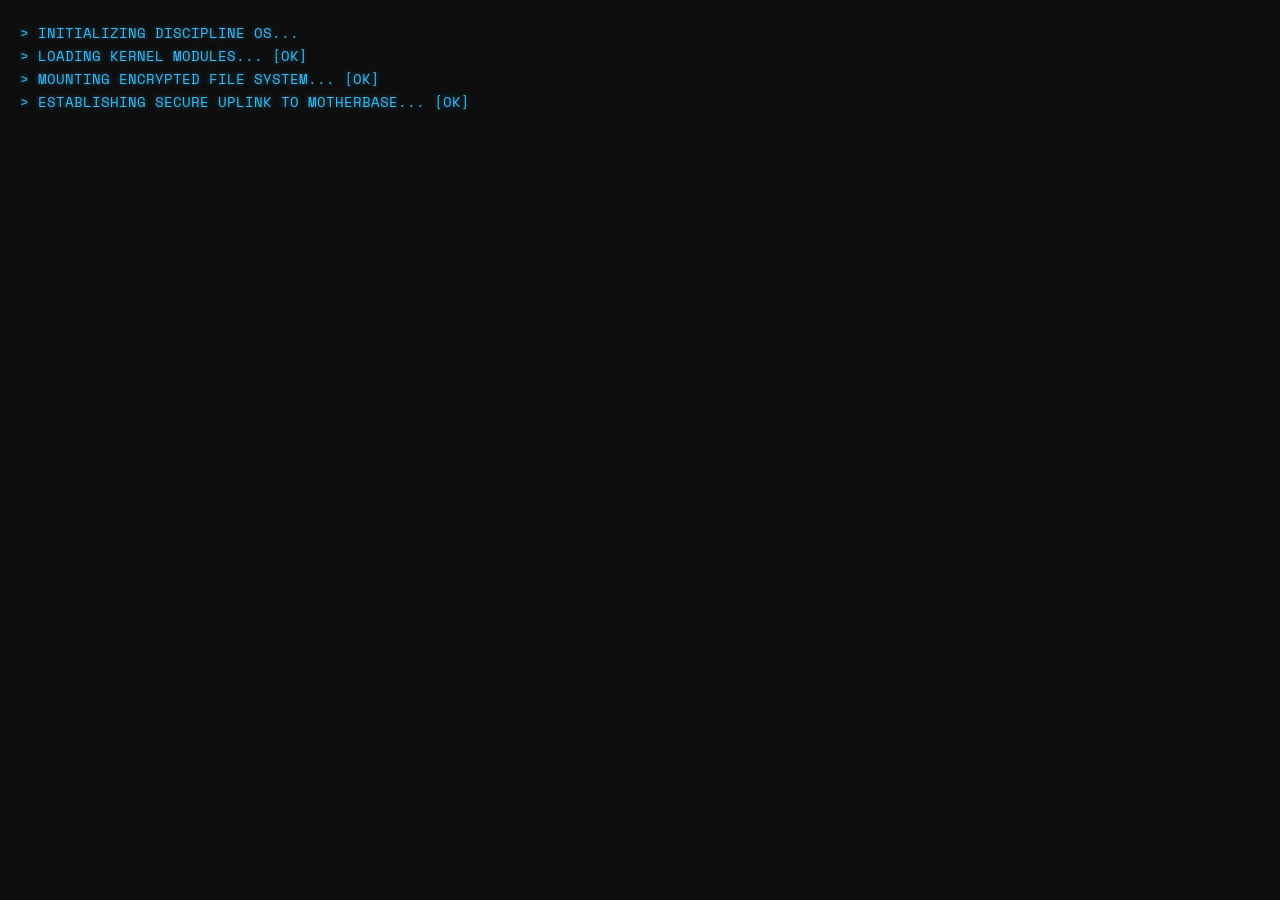
==== commit e6a57d32: "feat: Tích hợp hoàn chỉnh Backend FastAPI, xử lý Database và fix lỗi CORS" ====
--- a/frontend/index.html
+++ b/frontend/index.html
@@ -6,8 +6,21 @@
   <title>Discipline OS</title>
   <link rel="preconnect" href="https://fonts.googleapis.com">
   <link rel="preconnect" href="https://fonts.gstatic.com" crossorigin>
-  <link href="https://fonts.googleapis.com/css2?family=Inter:wght@400;500;600;700&display=swap" rel="stylesheet">
+  <link href="https://fonts.googleapis.com/css2?family=Inter:wght@400;500;600;700&family=Space+Mono:wght@400;700&display=swap" rel="stylesheet">
   <link rel="stylesheet" href="./styles/main.css?v=6" />
+  <meta name="theme-color" content="#0E0E0E">
+  <link rel="manifest" href="manifest.json">
+  <link rel="icon" href="[data-uri]">
+  <script>
+    if (!localStorage.getItem('access_token')) {
+      window.location.href = 'login.html';
+    }
+    if ('serviceWorker' in navigator) {
+      window.addEventListener('load', () => {
+        navigator.serviceWorker.register('sw.js');
+      });
+    }
+  </script>
 </head>
 <body>
   <div class="app-shell">
--- a/frontend/styles/main.css
+++ b/frontend/styles/main.css
@@ -1,1517 +1,15 @@
-:root {
-  --bg: #0b0c10;
-  --panel: #131722;
-  --panel-2: #1a2030;
-  --text: #e5e7eb;
-  --muted: #94a3b8;
-  --primary: #60a5fa;
-  --success: #34d399;
-  --danger: #fb7185;
-  --border: #263248;
-}
+@import url('./base.css');
+@import url('./animations.css');
 
-* {
-  box-sizing: border-box;
-}
+@import url('./components/sidebar.css');
+@import url('./components/dashboard.css');
+@import url('./components/strike-record.css');
+@import url('./components/intel-feed.css');
+@import url('./components/system-config.css');
+@import url('./components/ai-drawer.css');
+@import url('./components/toast.css');
+@import url('./components/mission-tree.css');
 
-body {
-  margin: 0;
-  font-family: "Inter", "Segoe UI", sans-serif;
-  background: radial-gradient(circle at top, #141a28, var(--bg) 55%);
-  color: var(--text);
-}
-
-.app-shell {
-  display: grid;
-  grid-template-columns: 260px 1fr;
-  min-height: 100vh;
-}
-
-.sidebar {
-  border-right: 1px solid var(--border);
-  padding: 16px;
-}
-
-.brand-card,
-.status-card,
-.card,
-.score-card,
-.danger-zone,
-.drawer-left,
-.drawer-main-head,
-.chat-log,
-.composer {
-  background: rgba(20, 24, 36, 0.85);
-  border: 1px solid var(--border);
-  border-radius: 16px;
-}
-
-.brand-card,
-.status-card {
-  padding: 12px;
-  margin-bottom: 12px;
-}
-
-.brand-card h1 {
-  margin: 0 0 6px;
-  font-size: 20px;
-}
-
-.brand-card p {
-  margin: 0;
-  color: var(--muted);
-  font-size: 13px;
-}
-
-.nav-list {
-  display: grid;
-  gap: 8px;
-  margin-bottom: 12px;
-}
-
-.nav-list button,
-.primary-btn {
-  padding: 10px 12px;
-  border: 1px solid var(--border);
-  background: var(--panel);
-  color: var(--text);
-  border-radius: 12px;
-  cursor: pointer;
-}
-
-.primary-btn {
-  width: 100%;
-  border-color: var(--primary);
-  color: var(--primary);
-}
-
-.main {
-  padding: 20px;
-  display: grid;
-  gap: 16px;
-}
-
-.section.hidden {
-  display: none;
-}
-
-.section-header h2 {
-  margin: 0;
-}
-
-.section-header p {
-  margin: 4px 0 0;
-  color: var(--muted);
-}
-
-.score-card {
-  padding: 16px;
-  display: flex;
-  justify-content: space-between;
-  align-items: center;
-}
-
-#scoreValue {
-  margin: 8px 0 0;
-  font-size: 48px;
-  color: var(--success);
-}
-
-#scoreValue.score-negative {
-  color: var(--danger);
-}
-
-.action-grid {
-  display: grid;
-  grid-template-columns: 1fr 1fr;
-  gap: 12px;
-}
-
-.action {
-  border-radius: 14px;
-  border: 1px solid var(--border);
-  padding: 14px;
-  background: var(--panel);
-  cursor: pointer;
-}
-
-.action.success {
-  border-color: #1e8f6a;
-  color: var(--success);
-}
-
-.action.danger {
-  border-color: #b9475e;
-  color: var(--danger);
-}
-
-.card {
-  padding: 14px;
-}
-
-.card-title {
-  margin-bottom: 10px;
-  color: var(--muted);
-  font-size: 13px;
-  text-transform: uppercase;
-}
-
-.heat-grid {
-  display: grid;
-  grid-template-columns: repeat(10, 14px);
-  gap: 4px;
-}
-
-.heat-square,
-.mini-heat-square {
-  border-radius: 4px;
-  border: 1px solid #202939;
-}
-
-.intel-grid {
-  display: grid;
-  grid-template-columns: 2fr 1fr;
-  gap: 12px;
-}
-
-.trend-chart {
-  width: 100%;
-  height: 220px;
-  border: 1px solid var(--border);
-  border-radius: 12px;
-}
-
-.ratio-card {
-  text-align: center;
-}
-
-.ratio-gauge {
-  width: 160px;
-  height: 160px;
-}
-
-.intel-list {
-  margin: 0;
-  padding-left: 16px;
-}
-
-.annual-heatmap {
-  display: flex;
-  gap: 3px;
-  overflow: auto;
-}
-
-.table-wrap {
-  overflow: auto;
-}
-
-table {
-  width: 100%;
-  border-collapse: collapse;
-}
-
-th,
-td {
-  border: 1px solid var(--border);
-  padding: 8px;
-  text-align: left;
-  font-size: 13px;
-}
-
-.mode-grid {
-  display: grid;
-  grid-template-columns: repeat(3, 1fr);
-  gap: 10px;
-}
-
-.mode-btn,
-.danger-btn {
-  border: 1px solid var(--border);
-  background: var(--panel);
-  border-radius: 12px;
-  padding: 10px;
-  cursor: pointer;
-  color: var(--text);
-}
-
-.mode-btn.active {
-  border-color: var(--primary);
-  color: var(--primary);
-}
-
-.danger-zone {
-  padding: 14px;
-  border-color: #823446;
-}
-
-.danger-btn {
-  border-color: #b9475e;
-  color: var(--danger);
-}
-
-.ai-drawer {
-  position: fixed;
-  inset: 18px;
-  margin-left: auto;
-  width: min(980px, calc(100vw - 36px));
-  display: grid;
-  grid-template-columns: 240px 1fr;
-  gap: 12px;
-  z-index: 20;
-}
-
-.ai-drawer.hidden {
-  display: none;
-}
-
-.drawer-left,
-.drawer-main-head,
-.chat-log,
-.composer {
-  padding: 12px;
-}
-
-.drawer-actions {
-  display: grid;
-  grid-template-columns: 1fr 1fr;
-  gap: 8px;
-  margin-bottom: 8px;
-}
-
-.drawer-actions button {
-  border-radius: 10px;
-  border: 1px solid var(--border);
-  background: var(--panel);
-  color: var(--text);
-  padding: 8px;
-}
-
-.conversation-list {
-  display: grid;
-  gap: 8px;
-  max-height: calc(100vh - 180px);
-  overflow: auto;
-}
-
-.conversation-item {
-  text-align: left;
-  border: 1px solid var(--border);
-  background: var(--panel);
-  border-radius: 10px;
-  color: var(--text);
-  padding: 8px;
-  cursor: pointer;
-}
-
-.conversation-item.active {
-  border-color: var(--primary);
-}
-
-.drawer-main {
-  display: grid;
-  grid-template-rows: auto 1fr auto;
-  gap: 10px;
-}
-
-.drawer-main-head {
-  display: flex;
-  justify-content: space-between;
-  align-items: center;
-}
-
-.chat-log {
-  overflow: auto;
-  max-height: calc(100vh - 260px);
-}
-
-.chat-row {
-  margin-bottom: 8px;
-  padding: 10px;
-  border-radius: 12px;
-  border: 1px solid var(--border);
-  background: var(--panel-2);
-}
-
-.chat-row.user {
-  border-color: #2a4b78;
-}
-
-.chat-row.assistant {
-  border-color: #2a6f60;
-}
-
-.composer {
-  display: grid;
-  gap: 8px;
-}
-
-.composer-top {
-  display: flex;
-  justify-content: space-between;
-  color: var(--muted);
-  font-size: 12px;
-}
-
-.composer-modes button {
-  border-radius: 999px;
-  border: 1px solid var(--border);
-  background: var(--panel);
-  color: var(--text);
-  padding: 4px 10px;
-}
-
-.composer-modes button.active {
-  border-color: var(--primary);
-  color: var(--primary);
-}
-
-.composer-input-row {
-  display: grid;
-  grid-template-columns: 1fr auto auto;
-  gap: 8px;
-  align-items: end;
-}
-
-#chatInput {
-  border-radius: 12px;
-  border: 1px solid var(--border);
-  background: #0f1420;
-  color: var(--text);
-  padding: 10px;
-  min-height: 64px;
-  resize: none;
-}
-
-#sendChatBtn,
-#stopChatBtn,
-#closeDrawerBtn {
-  border-radius: 999px;
-  border: 1px solid var(--border);
-  background: var(--panel);
-  color: var(--text);
-  padding: 8px 14px;
-  cursor: pointer;
-}
-
-#sendChatBtn {
-  border-color: #2a4b78;
-  color: var(--primary);
-}
-
-#stopChatBtn {
-  border-color: #b9475e;
-  color: var(--danger);
-}
-
-.hidden {
-  display: none !important;
-}
-
-.dot {
-  width: 8px;
-  height: 8px;
-  border-radius: 999px;
-  display: inline-block;
-  margin-right: 6px;
-}
-
-.dot.success {
-  background: var(--success);
-}
-
-.dot.info {
-  background: var(--primary);
-}
-
-/* =========================================
-   VERCEL DESIGN SYSTEM (LIGHT THEME)
-   ========================================= */
-@import url('https://fonts.googleapis.com/css2?family=Geist:wght@400;500;600&family=Geist+Mono:wght@400;500&display=swap');
-
-[data-theme="vercel"] {
-  /* Màu sắc chủ đạo từ Vercel */
-  --bg-color: #ffffff;
-  /* Pure White */
-  --text-main: #171717;
-  /* Vercel Black */
-  --text-muted: #666666;
-  /* Gray 500 */
-  --accent-blue: #0a72ef;
-  /* Develop Blue */
-  --accent-red: #ff5b4f;
-  /* Ship Red */
-
-  /* Phông chữ Geist */
-  font-family: 'Geist', sans-serif;
-  background-color: var(--bg-color);
-  color: var(--text-main);
-}
-
-/* Ép các Card dùng kỹ thuật Shadow-as-border */
-[data-theme="vercel"] .card,
-[data-theme="vercel"] .section-header {
-  background: #ffffff !important;
-  border: none !important;
-  border-radius: 8px !important;
-  box-shadow: rgba(0, 0, 0, 0.08) 0px 0px 0px 1px, rgba(0, 0, 0, 0.04) 0px 2px 2px, #fafafa 0px 0px 0px 1px !important;
-  /* Full Card Shadow */
-}
-
-/* Định dạng chữ số điểm khổng lồ: Âm khoảng cách chữ */
-[data-theme="vercel"] #scoreValue {
-  font-family: 'Geist', sans-serif;
-  font-weight: 600;
-  letter-spacing: -2.4px !important;
-  /* Maximum compression */
-  color: var(--text-main) !important;
-}
-
-/* Phông chữ Mono cho khu vực dữ liệu */
-[data-theme="vercel"] input,
-[data-theme="vercel"] #timelineDateInput,
-[data-theme="vercel"] .chat-log {
-  font-family: 'Geist Mono', monospace;
-  background: #ffffff !important;
-  color: var(--text-main) !important;
-  border: none !important;
-  box-shadow: rgba(0, 0, 0, 0.08) 0px 0px 0px 1px !important;
-  /* Border Shadow */
-}
-
-/* Nút bấm Vercel: Đen trắng phân minh */
-[data-theme="vercel"] button {
-  background: #ffffff !important;
-  color: #171717 !important;
-  border: none !important;
-  border-radius: 6px !important;
-  box-shadow: rgb(235, 235, 235) 0px 0px 0px 1px !important;
-  font-weight: 500;
-  transition: all 0.2s ease;
-}
-
-[data-theme="vercel"] button:hover {
-  background: #fafafa !important;
-}
-
-/* Nút bấm chính (Call to Action) */
-[data-theme="vercel"] #timelineEvaluateBtn,
-[data-theme="vercel"] .primary-btn {
-  background: #171717 !important;
-  /* Primary Dark */
-  color: #ffffff !important;
-  box-shadow: none !important;
-}
-
-[data-theme="vercel"] #timelineEvaluateBtn:hover {
-  background: #000000 !important;
-}
-
-/* Vòng sáng xanh khi Focus (Accessibility) */
-[data-theme="vercel"] *:focus {
-  outline: 2px solid hsla(212, 100%, 48%, 1) !important;
-  /* Focus Blue */
-}
-
-/* =========================================
-   UX JUICE & GAMIFICATION
-   ========================================= */
-
-/* Gạch ngang mục tiêu đã hoàn thành */
-.card button[data-toggle-id] {
-  transition: all 0.3s ease;
-}
-
-.card button[data-toggle-id][style*="#10B981"] {
-  text-decoration: line-through;
-  opacity: 0.5;
-  color: #10B981 !important;
-}
-
-/* Hiệu ứng Glow cho các nút */
-#timelineAddTaskBtn:hover {
-  box-shadow: 0 0 12px rgba(16, 185, 129, 0.4);
-  transform: translateY(-1px);
-}
-
-#timelineEvaluateBtn:hover {
-  box-shadow: 0 0 15px rgba(251, 113, 133, 0.4);
-}
-
-/* Rank chìm ở background */
-body::before {
-  content: attr(data-rank);
-  position: fixed;
-  bottom: -20px;
-  right: -20px;
-  font-size: 150px;
-  font-weight: 800;
-  color: rgba(255, 255, 255, 0.02);
-  z-index: -1;
-  pointer-events: none;
-  font-family: 'Geist', sans-serif;
-  letter-spacing: -5px;
-}
-
-body:not([data-rank])::before {
-  content: 'NOVICE';
-}
-
-[data-theme="vercel"] body::before {
-  color: rgba(0, 0, 0, 0.02);
-}
-
-/* Hiệu ứng thở cho Lửa Chuỗi */
-@keyframes pulseFire {
-  0% {
-    opacity: 0.8;
-    transform: scale(1);
-  }
-
-  50% {
-    opacity: 1;
-    transform: scale(1.05);
-    text-shadow: 0 0 8px rgba(251, 146, 60, 0.4);
-  }
-
-  100% {
-    opacity: 0.8;
-    transform: scale(1);
-  }
-}
-
-#streakBadge span:first-child {
-  display: inline-block;
-  animation: pulseFire 2s infinite ease-in-out;
-}
-
-/* =========================================
-   RANK & PRESTIGE SYSTEM (GAMIFICATION)
-   ========================================= */
-
-/* Badge Rank tại Sidebar */
-.rank-badge {
-  padding: 3px 12px;
-  border-radius: 4px;
-  font-size: 10px;
-  font-weight: 800;
-  text-transform: uppercase;
-  letter-spacing: 1.5px;
-  margin-top: 8px;
-  display: inline-block;
-  transition: all 0.5s cubic-bezier(0.4, 0, 0.2, 1);
-  border: 1px solid transparent;
-}
-
-/* Hiệu ứng màu theo từng bậc */
-.rank-iron {
-  background: #475569;
-  color: #cbd5e1;
-  border-color: #64748b;
-}
-
-.rank-bronze {
-  background: linear-gradient(135deg, #a85d1d, #cd7f32);
-  color: #fff;
-  box-shadow: 0 0 10px rgba(205, 127, 50, 0.4);
-}
-
-.rank-silver {
-  background: linear-gradient(135deg, #94a3b8, #e2e8f0);
-  color: #1e293b;
-  box-shadow: 0 0 10px rgba(226, 232, 240, 0.5);
-}
-
-.rank-gold {
-  background: linear-gradient(135deg, #d97706, #fcd34d);
-  color: #451a03;
-  box-shadow: 0 0 15px rgba(251, 191, 36, 0.6);
-  animation: gold-glow 2s infinite;
-}
-
-.rank-diamond {
-  background: linear-gradient(135deg, #0891b2, #a5f3fc);
-  color: #083344;
-  animation: diamond-shimmer 2s infinite;
-}
-
-.rank-master {
-  background: linear-gradient(135deg, #7c3aed, #c084fc, #7c3aed);
-  background-size: 200% auto;
-  color: #fff;
-  box-shadow: 0 0 20px rgba(124, 58, 237, 0.7);
-  animation: master-pulse 1.5s infinite, shine 3s infinite linear;
-}
-
-/* Animations */
-@keyframes gold-glow {
-
-  0%,
-  100% {
-    opacity: 0.8;
-  }
-
-  50% {
-    opacity: 1;
-  }
-}
-
-@keyframes diamond-shimmer {
-
-  0%,
-  100% {
-    box-shadow: 0 0 5px #22d3ee;
-  }
-
-  50% {
-    box-shadow: 0 0 20px #22d3ee;
-  }
-}
-
-@keyframes master-pulse {
-  0% {
-    transform: scale(1);
-  }
-
-  50% {
-    transform: scale(1.05);
-  }
-
-  100% {
-    transform: scale(1);
-  }
-}
-
-@keyframes shine {
-  to {
-    background-position: 200% center;
-  }
-}
-
-/* Streak Shield Icon */
-#shieldContainer {
-  display: flex;
-  align-items: center;
-  gap: 4px;
-  font-size: 14px;
-  color: #38bdf8;
-  margin-left: 10px;
-}
-
-.shield-active {
-  animation: shield-float 3s infinite ease-in-out;
-}
-
-@keyframes shield-float {
-
-  0%,
-  100% {
-    transform: translateY(0);
-  }
-
-  50% {
-    transform: translateY(-3px);
-  }
-}
-
-/* =========================================
-   MILESTONE BRILLIANT SVG FLAME EFFECT
-   ========================================= */
-
-#streakMilestoneOverlay {
-  position: fixed;
-  top: 0;
-  left: 0;
-  width: 100vw;
-  height: 100vh;
-  background: rgba(0, 0, 0, 0.85);
-  backdrop-filter: blur(10px);
-  -webkit-backdrop-filter: blur(10px);
-  display: none;
-  justify-content: center;
-  align-items: center;
-  z-index: 9999;
-  flex-direction: column;
-  pointer-events: none;
-  opacity: 0;
-  transition: opacity 0.5s ease;
-}
-
-#streakMilestoneOverlay.active {
-  opacity: 1;
-}
-
-.milestone-content {
-  text-align: center;
-  animation: pop-in-flicker 0.6s cubic-bezier(0.17, 0.89, 0.32, 1.49);
-}
-
-@keyframes pop-in-flicker {
-  0% { transform: scale(0.5); opacity: 0; }
-  100% { transform: scale(1); opacity: 1; }
-}
-
-.milestone-flame-container {
-    position: relative;
-    width: 250px;
-    height: 300px;
-    margin-bottom: 20px;
-    display: flex;
-    justify-content: center;
-    align-items: center;
-    /* Main Glow effect */
-    filter: drop-shadow(0 0 20px var(--glow-1)) 
-            drop-shadow(0 0 40px var(--glow-2)) 
-            drop-shadow(0 0 80px var(--glow-3));
-    animation: brilliant-flicker 1.5s infinite alternate;
-}
-
-.milestone-fire-svg {
-    width: 100%;
-    height: 100%;
-    position: absolute;
-    top: 0;
-    left: 0;
-    z-index: 1;
-}
-
-.flame-layer-1 { animation: flame-flicker 0.2s infinite alternate; }
-.flame-layer-2 { animation: flame-flicker 0.1s infinite alternate; }
-
-/* Base definitions for CSS variables by Rank */
-.fire-bronze {
-  --stop-1: #fff; --stop-2: #facc15; --stop-3: #ea580c;
-  --glow-1: #facc15; --glow-2: #ea580c; --glow-3: #9a3412;
-  --text-color: #facc15;
-}
-.fire-silver {
-  --stop-1: #ffffff; --stop-2: #e2e8f0; --stop-3: #94a3b8;
-  --glow-1: #ffffff; --glow-2: #cbd5e1; --glow-3: #94a3b8;
-  --text-color: #e2e8f0;
-}
-.fire-gold {
-  --stop-1: #fff; --stop-2: #fef08a; --stop-3: #ca8a04;
-  --glow-1: #fff; --glow-2: #fef08a; --glow-3: #ca8a04;
-  --text-color: #fef08a;
-}
-.fire-diamond {
-  --stop-1: #fff; --stop-2: #cffafe; --stop-3: #0891b2;
-  --glow-1: #fff; --glow-2: #cffafe; --glow-3: #0891b2;
-  --text-color: #cffafe;
-}
-.fire-master {
-  --stop-1: #fff; --stop-2: #e9d5ff; --stop-3: #a855f7;
-  --glow-1: #fff; --glow-2: #e9d5ff; --glow-3: #a855f7;
-  --text-color: #e9d5ff;
-}
-
-/* Specific scale adjustments to make it cooler */
-.fire-diamond .milestone-fire-svg { transform: scale(1.1); }
-.fire-master .milestone-fire-svg { transform: scale(1.2); }
-
-.stop-1 { stop-color: var(--stop-1); }
-.stop-2 { stop-color: var(--stop-2); }
-.stop-3 { stop-color: var(--stop-3); }
-
-/* --- Colossal Floating Number '10' --- */
-.streak-number-colossal {
-    position: absolute;
-    top: 50%;
-    left: 50%;
-    transform: translate(-50%, -50%);
-    font-family: 'Space Grotesk', 'Geist', sans-serif;
-    font-size: 150px;
-    font-weight: 900;
-    color: var(--text-color);
-    text-shadow: 0 0 10px var(--glow-1),
-                 0 0 20px var(--glow-2),
-                 0 0 30px var(--glow-3);
-    letter-spacing: -5px;
-    opacity: 0.9;
-    z-index: 10;
-    animation: brilliant-float 2s infinite alternate ease-in-out;
-}
-
-/* --- Unlocked Text --- */
-.unlocked-text {
-    font-family: 'Space Mono', monospace;
-    font-size: 24px;
-    font-weight: bold;
-    color: var(--text-color);
-    text-transform: uppercase;
-    letter-spacing: 2px;
-    text-shadow: 0 0 5px var(--glow-3);
-    margin-top: -10px;
-}
-
-/* --- Keyframe Animations --- */
-@keyframes brilliant-flicker {
-    0% {
-        filter: drop-shadow(0 0 20px var(--glow-1)) drop-shadow(0 0 40px var(--glow-2)) drop-shadow(0 0 80px var(--glow-3));
-        transform: scale(1);
-    }
-    100% {
-        filter: drop-shadow(0 0 25px var(--glow-1)) drop-shadow(0 0 50px var(--glow-2)) drop-shadow(0 0 100px var(--glow-3));
-        transform: scale(1.02);
-    }
-}
-
-@keyframes brilliant-float {
-    0% { transform: translate(-50%, -50%) translateY(0); }
-    100% { transform: translate(-50%, -50%) translateY(-10px); }
-}
-
-@keyframes flame-flicker {
-    0% { opacity: 0.8; }
-    50% { opacity: 1; }
-    100% { opacity: 0.9; }
-}
-
-/* Sparkles! */
-.sparkle-layer {
-  position: absolute;
-  top: 0;
-  left: 0;
-  width: 100%;
-  height: 100%;
-  z-index: 5;
-  pointer-events: none;
-}
-
-.sparkle-particle {
-  position: absolute;
-  font-size: 24px;
-  color: var(--text-color);
-  opacity: 0;
-  animation: sparkle-float infinite linear;
-  text-shadow: 0 0 10px var(--glow-2);
-}
-
-@keyframes sparkle-float {
-  0% { transform: translateY(0) scale(0); opacity: 0; }
-  20% { transform: translateY(-20px) scale(1); opacity: 1; }
-  80% { transform: translateY(-80px) scale(1); opacity: 1; }
-  100% { transform: translateY(-100px) scale(0); opacity: 0; }
-}
-
-/* =========================================
-   BRUTALIST / TERMINAL 3D RANK DISPLAY
-   ========================================= */
-
-.brutalist-hud {
-  position: relative;
-  width: 280px;
-  max-width: 92vw;
-  padding: 20px;
-  background-color: #071105;
-  border: 1.5px solid rgba(255, 255, 255, 0.1);
-  border-radius: 0 !important;
-  display: flex;
-  flex-direction: column;
-  align-items: center;
-  overflow: hidden;
-}
-
-.hud-corner {
-  position: absolute;
-  width: 20px;
-  height: 20px;
-  border: 2px solid;
-}
-
-.top-left {
-  top: -2px;
-  left: -2px;
-  border-right: none;
-  border-bottom: none;
-}
-
-.bottom-right {
-  bottom: -2px;
-  right: -2px;
-  border-left: none;
-  border-top: none;
-}
-
-.rank-3d-model {
-  width: 200px;
-  height: 200px;
-  object-fit: contain;
-  z-index: 2;
-  animation: brutal-float 4s infinite linear;
-}
-
-.hud-data {
-  width: 100%;
-  margin-top: 15px;
-  padding-top: 10px;
-  border-top: 1.5px dashed rgba(255, 255, 255, 0.2);
-  font-family: 'Space Mono', monospace;
-  font-size: 12px;
-  display: flex;
-  justify-content: space-between;
-  text-transform: uppercase;
-}
-
-.rank-green .hud-corner {
-  border-color: #00FF00;
-}
-
-.rank-green .data-value {
-  color: #00FF00;
-  text-shadow: 0 0 15px rgba(0, 255, 0, 0.4);
-}
-
-.rank-green .rank-3d-model {
-  filter: drop-shadow(0 0 20px rgba(0, 255, 0, 0.3));
-}
-
-.rank-bronze .hud-corner {
-  border-color: #CD7F32;
-}
-
-.rank-bronze .data-value {
-  color: #CD7F32;
-  font-weight: 700;
-  text-shadow: 0 0 12px rgba(205, 127, 50, 0.45);
-}
-
-.rank-bronze .rank-3d-model {
-  filter: drop-shadow(0 0 16px rgba(205, 127, 50, 0.35));
-}
-
-.rank-silver .hud-corner {
-  border-color: #E2E8F0;
-}
-
-.rank-silver .data-value {
-  color: #E2E8F0;
-  font-weight: 700;
-  text-shadow: 0 0 12px rgba(226, 232, 240, 0.5);
-}
-
-.rank-silver .rank-3d-model {
-  filter: drop-shadow(0 0 20px rgba(226, 232, 240, 0.4));
-}
-
-.rank-gold .hud-corner {
-  border-color: #FBBF24;
-}
-
-.rank-gold .data-value {
-  color: #FBBF24;
-  font-weight: 700;
-  text-shadow: 0 0 14px rgba(251, 191, 36, 0.55);
-}
-
-.rank-gold .rank-3d-model {
-  filter: drop-shadow(0 0 24px rgba(251, 191, 36, 0.45));
-}
-
-.rank-diamond .hud-corner {
-  border-color: #38BDF8;
-}
-
-.rank-diamond .data-value {
-  color: #67E8F9;
-  font-weight: 700;
-  text-shadow: 0 0 16px rgba(103, 232, 249, 0.62);
-}
-
-.rank-diamond .rank-3d-model {
-  filter: drop-shadow(0 0 28px rgba(56, 189, 248, 0.55));
-}
-
-.rank-inferno .hud-corner {
-  border-color: #FF4500;
-}
-
-.rank-inferno .data-value {
-  color: #FF4500;
-  font-weight: bold;
-  text-shadow: 0 0 15px rgba(255, 69, 0, 0.6);
-}
-
-.rank-inferno .rank-3d-model {
-  filter: drop-shadow(0 0 30px rgba(255, 69, 0, 0.4));
-}
-
-@keyframes brutal-float {
-
-  0%,
-  100% {
-    transform: translateY(0);
-  }
-
-  50% {
-    transform: translateY(-8px);
-  }
-}
-
-@keyframes tiktok-pop-in {
-  0% {
-    transform: scale(0) rotate(-20deg);
-    opacity: 0;
-  }
-
-  70% {
-    transform: scale(1.2) rotate(10deg);
-    opacity: 1;
-  }
-
-  100% {
-    transform: scale(1) rotate(0deg);
-  }
-}
-
-#streakMilestoneOverlay.fade-out .milestone-content {
-  animation: tiktok-fade-out 0.5s forwards;
-}
-
-@keyframes tiktok-fade-out {
-  to {
-    opacity: 0;
-    transform: scale(1.5);
-  }
-}
-
-/* Milestone Intensity Layers */
-.intensity-low #streakMilestoneOverlay {
-  background: rgba(0, 0, 0, 0.4);
-}
-
-.intensity-low .milestone-content {
-  transform: scale(0.8);
-}
-
-.intensity-mid #streakMilestoneOverlay {
-  background: rgba(0, 0, 0, 0.7);
-}
-
-.intensity-high #streakMilestoneOverlay {
-  background: radial-gradient(circle, rgba(124, 58, 237, 0.3) 0%, rgba(0, 0, 0, 0.9) 100%);
-}
-
-.intensity-high .milestone-fire {
-  animation: master-lightning 0.2s infinite;
-}
-
-@keyframes master-lightning {
-  0% {
-    filter: drop-shadow(0 0 30px #c084fc) brightness(1);
-  }
-
-  50% {
-    filter: drop-shadow(0 0 60px #fff) brightness(1.5);
-    transform: rotate(1deg);
-  }
-
-  100% {
-    filter: drop-shadow(0 0 30px #c084fc) brightness(1);
-  }
-}
-
-/* Rank-based fire icon only (no badge/background override) */
-#streakBadge {
-  background: rgba(251, 146, 60, 0.1) !important;
-  border: 1px solid #FB923C !important;
-  box-shadow: none !important;
-}
-
-#streakBadge #streakCount,
-#streakBadge .streak-text {
-  color: inherit !important;
-}
-
-#streakBadge .streak-fire-icon {
-  display: inline-block;
-  animation: pulseFire 2s infinite ease-in-out;
-  filter: none !important;
-  color: #fb923c;
-  text-shadow: none;
-}
-
-body[data-rank="IRON"] #streakBadge .streak-fire-icon {
-  filter: grayscale(75%) brightness(0.9) !important;
-  color: #94a3b8;
-  text-shadow: 0 0 3px rgba(148, 163, 184, 0.28);
-}
-
-body[data-rank="BRONZE"] #streakBadge .streak-fire-icon {
-  filter: none !important;
-  color: #fb923c;
-  text-shadow: 0 0 7px rgba(251, 146, 60, 0.5);
-}
-
-body[data-rank="SILVER"] #streakBadge .streak-fire-icon {
-  filter: grayscale(100%) brightness(1.7) !important;
-  color: #f8fafc;
-  text-shadow: 0 0 11px rgba(241, 245, 249, 0.92);
-}
-
-body[data-rank="GOLD"] #streakBadge .streak-fire-icon {
-  filter: saturate(1.3) brightness(1.2) !important;
-  color: #facc15;
-  text-shadow: 0 0 15px rgba(250, 204, 21, 1);
-}
-
-body[data-rank="DIAMOND"] #streakBadge .streak-fire-icon {
-  filter: saturate(1.35) brightness(1.2) !important;
-  color: #67e8f9;
-  text-shadow: 0 0 19px rgba(103, 232, 249, 1);
-}
-
-body[data-rank="MASTER"] #streakBadge .streak-fire-icon {
-  filter: saturate(1.45) brightness(1.3) !important;
-  color: #e9d5ff;
-  text-shadow: 0 0 24px rgba(216, 180, 254, 1);
-  animation: pulseFire 1.5s infinite ease-in-out, master-aura 1.2s infinite ease-in-out;
-}
-
-.milestone-fire::after {
-  content: "";
-  position: absolute;
-  width: 130px;
-  height: 130px;
-  border-radius: 999px;
-  pointer-events: none;
-  background: radial-gradient(circle, rgba(255, 255, 255, 0.18) 0%, rgba(255, 255, 255, 0.06) 35%, rgba(255, 255, 255, 0) 70%);
-  mix-blend-mode: screen;
-  animation: aura-breathe 1.1s infinite ease-in-out;
-}
-
-@keyframes aura-breathe {
-
-  0%,
-  100% {
-    transform: scale(0.9);
-    opacity: 0.6;
-  }
-
-  50% {
-    transform: scale(1.1);
-    opacity: 0.95;
-  }
-}
-
-@keyframes master-flare {
-  0% {
-    opacity: 0.82;
-  }
-
-  100% {
-    opacity: 1;
-  }
-}
-
-@keyframes master-ring-spin {
-  0% {
-    transform: translateZ(20px) scale(1) rotate(0deg);
-  }
-
-  100% {
-    transform: translateZ(20px) scale(1.08) rotate(360deg);
-  }
-}
-
-@keyframes master-aura {
-
-  0%,
-  100% {
-    transform: scale(1);
-    filter: drop-shadow(0 0 12px rgba(192, 132, 252, 0.9));
-  }
-
-  50% {
-    transform: scale(1.08);
-    filter: drop-shadow(0 0 24px rgba(216, 180, 254, 1));
-  }
-}
-
-/* =========================================
-   STRICT TIMELINE MATRIX & PULSE STREAM
-   ========================================= */
-
-.execution-matrix-container,
-.pulse-stream-widget {
-  padding: 12px;
-  background: #0b0c10;
-  border: 1px solid #2a2a2a;
-  border-radius: 8px;
-  margin-bottom: 12px;
-  font-family: 'Geist Mono', monospace;
-}
-
-.matrix-header,
-.stream-header {
-  display: flex;
-  justify-content: space-between;
-  margin-bottom: 16px;
-  font-size: 11px;
-  color: #9ca3af;
-  letter-spacing: 1px;
-  text-transform: uppercase;
-}
-
-.matrix-status,
-.live-status {
-  color: #10b981;
-  font-weight: 600;
-}
-
-.time-grid,
-.legend-scale {
-  display: flex;
-  gap: 4px;
-}
-
-.grid-cell {
-  width: 14px;
-  height: 14px;
-  border-radius: 3px;
-  background: #1a2030;
-  border: 1px solid #2a2a2a;
-}
-
-.grid-cell.empty {
-  background: #1a2030;
-}
-
-.grid-cell.active-low {
-  background: rgba(16, 185, 129, 0.3);
-  border-color: rgba(16, 185, 129, 0.4);
-}
-
-.grid-cell.active-mid {
-  background: rgba(16, 185, 129, 0.6);
-  border-color: rgba(16, 185, 129, 0.7);
-}
-
-.grid-cell.active-high {
-  background: rgba(16, 185, 129, 0.8);
-  border-color: rgba(16, 185, 129, 0.9);
-}
-
-.grid-cell.active-max {
-  background: rgba(16, 185, 129, 1);
-  border-color: #34d399;
-  box-shadow: 0 0 8px rgba(16, 185, 129, 0.5);
-}
-
-.matrix-footer {
-  display: flex;
-  justify-content: flex-end;
-  align-items: center;
-  gap: 8px;
-  margin-top: 16px;
-  font-size: 10px;
-  color: #6b7280;
-}
-
-.stream-track {
-  display: flex;
-  gap: 16px;
-  overflow-x: auto;
-  padding-bottom: 8px;
-}
-
-.week-module {
-  display: flex;
-  flex-direction: column;
-  gap: 6px;
-}
-
-.week-label {
-  font-size: 10px;
-  color: #6b7280;
-}
-
-.days-group {
-  display: flex;
-  flex-direction: column;
-  gap: 4px;
-}
-
-.pulse-pill {
-  width: 24px;
-  height: 8px;
-  border-radius: 4px;
-  background: #1a2030;
-}
-
-.pulse-pill.level-0 {
-  background: #1a2030;
-}
-
-.pulse-pill.level-1 {
-  background: rgba(56, 189, 248, 0.3);
-}
-
-.pulse-pill.level-2 {
-  background: rgba(56, 189, 248, 0.6);
-}
-
-.pulse-pill.level-3 {
-  background: rgba(56, 189, 248, 0.8);
-}
-
-.pulse-pill.level-max {
-  background: rgba(56, 189, 248, 1);
-  box-shadow: 0 0 6px rgba(56, 189, 248, 0.4);
-}
-
-/* =========================================
-   MILESTONE SIMPLE GENTLE FLAME EFFECT
-   ========================================= */
-
-.milestone-flame-container {
-  position: relative;
-  width: 250px;
-  height: 250px;
-  display: flex;
-  justify-content: center;
-  align-items: center;
-  margin: 0 auto;
-}
-
-.simple-flame {
-  position: absolute;
-  bottom: 30px;
-  width: 160px;
-  height: 160px;
-  border-radius: 0 50% 50% 50%;
-  transform: rotate(45deg);
-  z-index: 1;
-  animation: gentle-burn 1.5s ease-in-out infinite alternate;
-}
-
-/* Inner flame */
-.simple-flame::after {
-  content: '';
-  position: absolute;
-  bottom: 10px;
-  right: 10px;
-  width: 90px;
-  height: 90px;
-  background: rgba(255, 255, 255, 0.3);
-  border-radius: 0 50% 50% 50%;
-  box-shadow: 0 0 20px rgba(255, 255, 255, 0.4);
-}
-
-@keyframes gentle-burn {
-  0% {
-    transform: rotate(45deg) scale(0.95);
-    border-radius: 5% 50% 50% 50%;
-  }
-
-  100% {
-    transform: rotate(45deg) scale(1.05);
-    border-radius: 0 50% 50% 50%;
-  }
-}
-
-/* Color variations based on rank using CSS gradients */
-.simple-flame.fire-bronze {
-  background: linear-gradient(135deg, #facc15 0%, #ea580c 100%);
-  box-shadow: 0 0 50px rgba(234, 88, 12, 0.6);
-}
-
-.simple-flame.fire-silver {
-  background: linear-gradient(135deg, #ffffff 0%, #94a3b8 100%);
-  box-shadow: 0 0 50px rgba(255, 255, 255, 0.6);
-}
-
-.simple-flame.fire-gold {
-  background: linear-gradient(135deg, #fef08a 0%, #ca8a04 100%);
-  box-shadow: 0 0 50px rgba(234, 179, 8, 0.6);
-}
-
-.simple-flame.fire-diamond {
-  background: linear-gradient(135deg, #cffafe 0%, #0891b2 100%);
-  box-shadow: 0 0 50px rgba(6, 182, 212, 0.6);
-}
-
-.simple-flame.fire-master {
-  background: linear-gradient(135deg, #e9d5ff 0%, #7e22ce 100%);
-  box-shadow: 0 0 60px rgba(168, 85, 247, 0.8);
-}
-
-/* Sparkles! */
-.sparkle-layer {
-  position: absolute;
-  top: 0;
-  left: 0;
-  width: 100%;
-  height: 100%;
-  z-index: 5;
-  pointer-events: none;
-}
-
-.sparkle-particle {
-  position: absolute;
-  font-size: 24px;
-  color: white;
-  opacity: 0;
-  animation: sparkle-float infinite linear;
-  text-shadow: 0 0 10px rgba(255, 255, 255, 0.8);
-}
-
-@keyframes sparkle-float {
-  0% {
-    transform: translateY(0) scale(0);
-    opacity: 0;
-  }
-
-  20% {
-    transform: translateY(-20px) scale(1);
-    opacity: 1;
-  }
-
-  80% {
-    transform: translateY(-80px) scale(1);
-    opacity: 1;
-  }
-
-  100% {
-    transform: translateY(-100px) scale(0);
-    opacity: 0;
-  }
-}
-
-/* Colorize sparkles based on rank */
-.sparkle-layer.fire-bronze .sparkle-particle {
-  color: #facc15;
-}
-
-.sparkle-layer.fire-silver .sparkle-particle {
-  color: #ffffff;
-}
-
-.sparkle-layer.fire-gold .sparkle-particle {
-  color: #fef08a;
-  text-shadow: 0 0 15px #eab308;
-}
-
-.sparkle-layer.fire-diamond .sparkle-particle {
-  color: #cffafe;
-  text-shadow: 0 0 20px #06b6d4;
-}
-
-.sparkle-layer.fire-master .sparkle-particle {
-  color: #f3e8ff;
-  text-shadow: 0 0 25px #a855f7;
-  font-size: 28px;
-}
-
-.milestone-number {
-  position: relative !important;
-  z-index: 10 !important;
-  font-size: 140px !important;
-  font-weight: 900 !important;
-  color: white !important;
-  text-shadow: 0 4px 30px rgba(0, 0, 0, 0.9), 0 0 50px rgba(255, 255, 255, 0.5) !important;
-  font-family: 'Geist', sans-serif !important;
-  display: block !important;
-  background: none !important;
-  -webkit-text-fill-color: white !important;
-  letter-spacing: -5px;
-}+@import url('./themes/vercel.css');
+@import url('./themes/psycoframe.css');
+@import url('./themes/bloodiron.css');
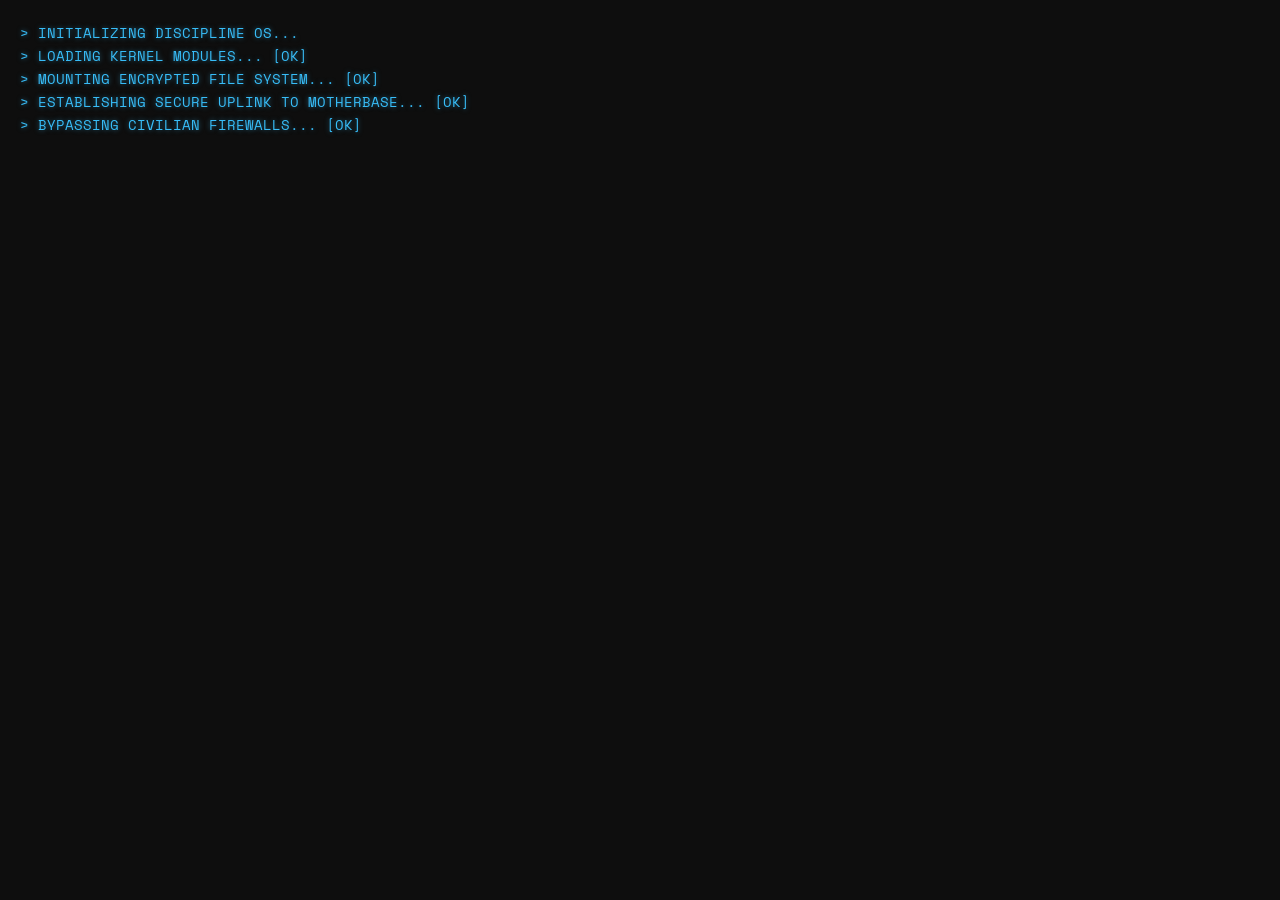
==== commit f616f3ff: "Nội dung thay đổi" ====
--- a/frontend/index.html
+++ b/frontend/index.html
@@ -12,6 +12,15 @@
   <link rel="manifest" href="manifest.json">
   <link rel="icon" href="[data-uri]">
   <script>
+    // RECEIVE TOKEN FROM URL (FOR SOCIAL LOGIN)
+    const urlParams = new URLSearchParams(window.location.search);
+    const token = urlParams.get('token');
+    if (token) {
+      localStorage.setItem('access_token', token);
+      // Clean URL to remove token from history
+      window.history.replaceState({}, document.title, window.location.pathname);
+    }
+
     if (!localStorage.getItem('access_token')) {
       window.location.href = 'login.html';
     }
--- a/frontend/styles/main.css
+++ b/frontend/styles/main.css
@@ -9,6 +9,7 @@
 @import url('./components/ai-drawer.css');
 @import url('./components/toast.css');
 @import url('./components/mission-tree.css');
+@import url('./components/account.css');
 
 @import url('./themes/vercel.css');
 @import url('./themes/psycoframe.css');
